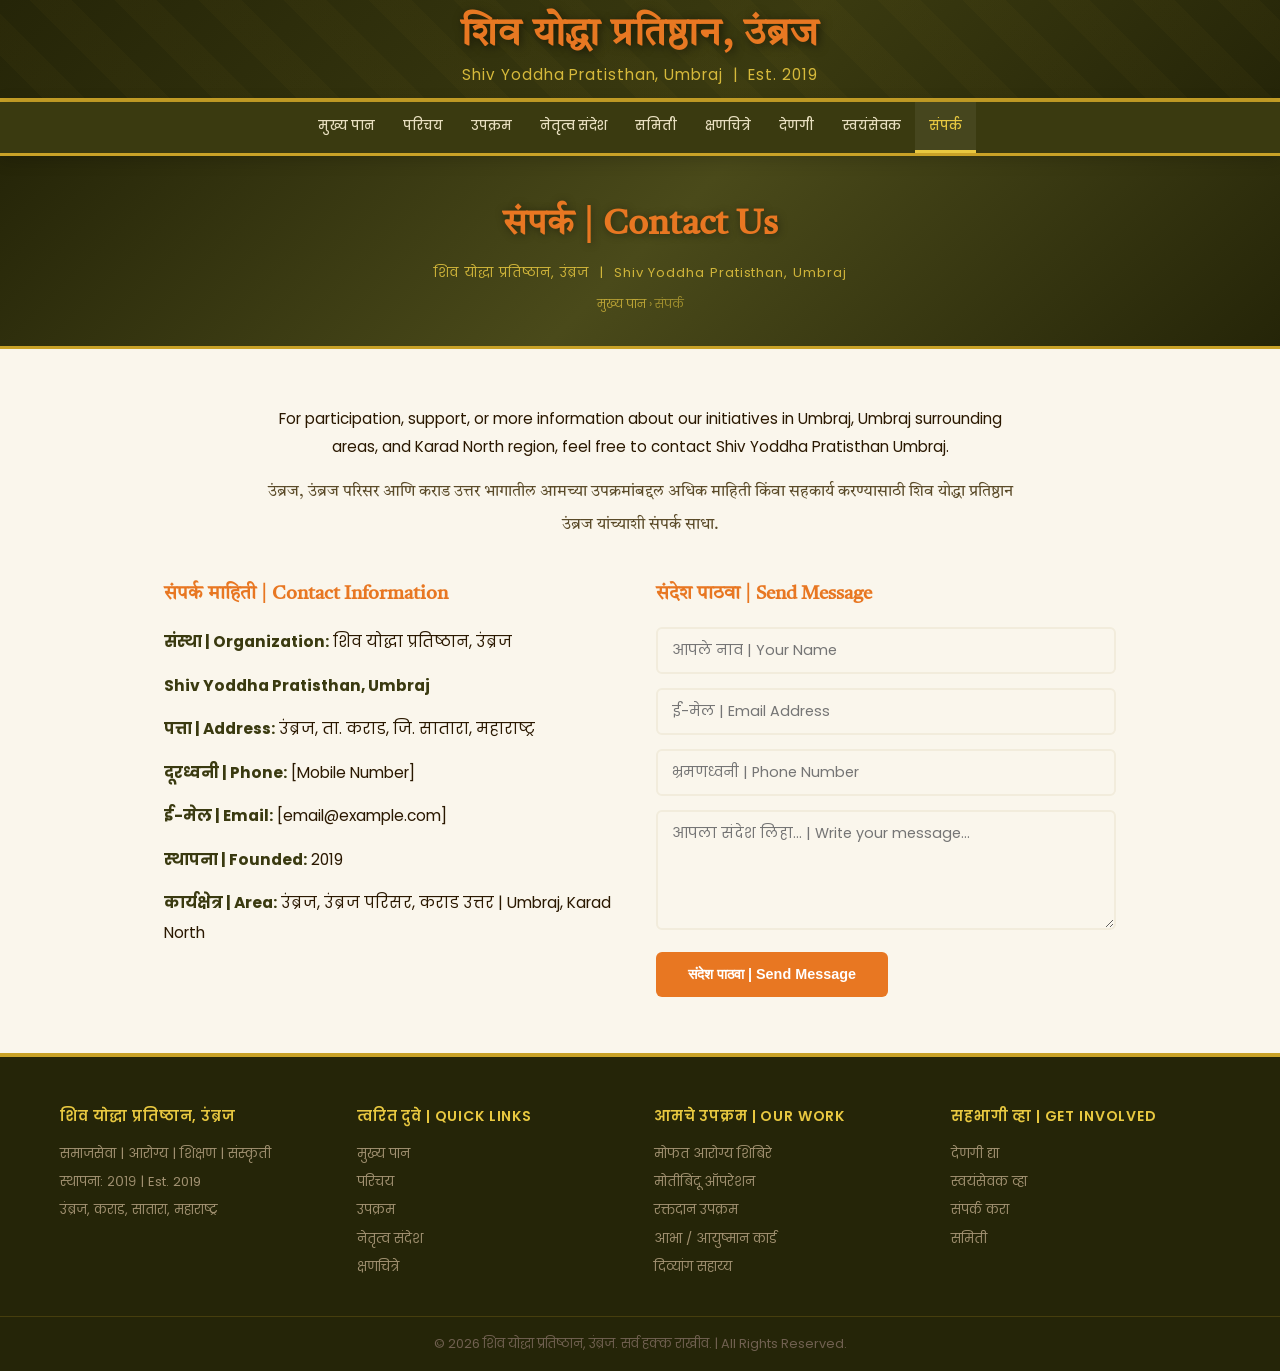
==== contact.html @ 21498f64 "added" ====
<!DOCTYPE html>
<html lang="mr">
<head>
  <meta charset="UTF-8" />
  <meta name="viewport" content="width=device-width, initial-scale=1.0" />
  <title>संपर्क | Contact | शिव योद्धा प्रतिष्ठान, उंब्रज</title>
  <link rel="stylesheet" href="css/style.css" />
  <link href="https://fonts.googleapis.com/css2?family=Tiro+Devanagari+Marathi&family=Poppins:wght@400;500;600;700&display=swap" rel="stylesheet" />
</head>
<body>
<div class="top-banner">
  <div class="banner-logo"><img src="images/logo-left.png" alt="Logo" onerror="this.style.display='none'" /></div>
  <div class="banner-title">
    <h1>शिव योद्धा प्रतिष्ठान, उंब्रज</h1>
    <span class="banner-sub">Shiv Yoddha Pratisthan, Umbraj &nbsp;|&nbsp; Est. 2019</span>
  </div>
  <div class="banner-logo"><img src="images/logo-right.png" alt="Logo" onerror="this.style.display='none'" /></div>
</div>
<nav class="main-nav">
  <ul>
    <li><a href="index.html">मुख्य पान</a></li>
    <li><a href="parichay.html">परिचय</a></li>
    <li><a href="upakram.html">उपक्रम</a></li>
    <li><a href="netrutva.html">नेतृत्व संदेश</a></li>
    <li><a href="samiti.html">समिती</a></li>
    <li><a href="photo-gallery.html">क्षणचित्रे</a></li>
    <li><a href="donate.html">देणगी</a></li>
    <li><a href="volunteer.html">स्वयंसेवक</a></li>
    <li><a href="contact.html" class="active">संपर्क</a></li>
  </ul>
</nav>

<div class="page-hero">
  <h2>संपर्क | Contact Us</h2>
  <p>शिव योद्धा प्रतिष्ठान, उंब्रज &nbsp;|&nbsp; Shiv Yoddha Pratisthan, Umbraj</p>
  <div class="hero-breadcrumb"><a href="index.html">मुख्य पान</a> › संपर्क</div>
</div>

<div class="page-content">
  <div class="bilingual-stacked" style="max-width:760px; margin:0 auto 36px; text-align:center;">
    <p class="en">For participation, support, or more information about our initiatives in Umbraj, Umbraj surrounding areas, and Karad North region, feel free to contact Shiv Yoddha Pratisthan Umbraj.</p>
    <p class="mr">उंब्रज, उंब्रज परिसर आणि कराड उत्तर भागातील आमच्या उपक्रमांबद्दल अधिक माहिती किंवा सहकार्य करण्यासाठी शिव योद्धा प्रतिष्ठान उंब्रज यांच्याशी संपर्क साधा.</p>
  </div>
  <div class="contact-grid">
    <div class="contact-info">
      <h3>संपर्क माहिती | Contact Information</h3>
      <p><strong>संस्था | Organization:</strong> शिव योद्धा प्रतिष्ठान, उंब्रज</p>
      <p><strong>Shiv Yoddha Pratisthan, Umbraj</strong></p>
      <p><strong>पत्ता | Address:</strong> उंब्रज, ता. कराड, जि. सातारा, महाराष्ट्र</p>
      <p><strong>दूरध्वनी | Phone:</strong> [Mobile Number]</p>
      <p><strong>ई-मेल | Email:</strong> [email@example.com]</p>
      <p><strong>स्थापना | Founded:</strong> 2019</p>
      <p><strong>कार्यक्षेत्र | Area:</strong> उंब्रज, उंब्रज परिसर, कराड उत्तर | Umbraj, Karad North</p>
    </div>
    <div class="contact-form-block">
      <h3>संदेश पाठवा | Send Message</h3>
      <form onsubmit="handleContact(event)">
        <input type="text" name="name" placeholder="आपले नाव | Your Name" required autocomplete="name" />
        <input type="email" name="email" placeholder="ई-मेल | Email Address" autocomplete="email" />
        <input type="tel" name="phone" placeholder="भ्रमणध्वनी | Phone Number" autocomplete="tel" />
        <textarea name="message" placeholder="आपला संदेश लिहा... | Write your message..." required></textarea>
        <button type="submit" class="btn-primary">संदेश पाठवा | Send Message</button>
      </form>
    </div>
  </div>
</div>

<footer class="site-footer">
  <div class="footer-grid">
    <div class="footer-col">
      <h4>शिव योद्धा प्रतिष्ठान, उंब्रज</h4>
      <p>समाजसेवा | आरोग्य | शिक्षण | संस्कृती</p>
      <p>स्थापना: २०१९ | Est. 2019</p>
      <p>उंब्रज, कराड, सातारा, महाराष्ट्र</p>
    </div>
    <div class="footer-col">
      <h4>त्वरित दुवे | Quick Links</h4>
      <ul>
        <li><a href="index.html">मुख्य पान</a></li>
        <li><a href="parichay.html">परिचय</a></li>
        <li><a href="upakram.html">उपक्रम</a></li>
        <li><a href="netrutva.html">नेतृत्व संदेश</a></li>
        <li><a href="photo-gallery.html">क्षणचित्रे</a></li>
      </ul>
    </div>
    <div class="footer-col">
      <h4>आमचे उपक्रम | Our Work</h4>
      <ul>
        <li>मोफत आरोग्य शिबिरे</li>
        <li>मोतीबिंदू ऑपरेशन</li>
        <li>रक्तदान उपक्रम</li>
        <li>आभा / आयुष्मान कार्ड</li>
        <li>दिव्यांग सहाय्य</li>
      </ul>
    </div>
    <div class="footer-col">
      <h4>सहभागी व्हा | Get Involved</h4>
      <ul>
        <li><a href="donate.html">देणगी द्या</a></li>
        <li><a href="volunteer.html">स्वयंसेवक व्हा</a></li>
        <li><a href="contact.html">संपर्क करा</a></li>
        <li><a href="samiti.html">समिती</a></li>
      </ul>
    </div>
  </div>
  <div class="footer-bottom">
    <p>&copy; 2026 शिव योद्धा प्रतिष्ठान, उंब्रज. सर्व हक्क राखीव. | All Rights Reserved.</p>
  </div>
</footer>
<script>
  function handleContact(e) {
    e.preventDefault();
    alert('आपला संदेश पाठवला गेला आहे. धन्यवाद! \nYour message has been sent. Thank you!');
    e.target.reset();
  }
</script>
</body>
</html>
---- css/style.css ----
/* ===========================
   ROOT VARIABLES
=========================== */
:root {
  --olive: #3a3a10;
  --olive-dark: #252508;
  --olive-mid: #4a4a1a;
  --saffron: #e87722;
  --saffron-dark: #c45e10;
  --gold: #c9a227;
  --gold-light: #e8c840;
  --cream: #faf6ec;
  --cream-dark: #f2ecdc;
  --white: #ffffff;
  --text-dark: #2a1800;
  --text-muted: #5a4a28;
  --shadow: 0 3px 18px rgba(0,0,0,0.18);
  --shadow-lg: 0 6px 32px rgba(0,0,0,0.22);
  --radius: 6px;
  --radius-lg: 12px;
}

/* ===========================
   RESET & BASE
=========================== */
*, *::before, *::after { box-sizing: border-box; margin: 0; padding: 0; }
html { scroll-behavior: smooth; }
body { font-family: 'Poppins', 'Tiro Devanagari Marathi', sans-serif; background: var(--cream); color: var(--text-dark); font-size: 15px; line-height: 1.7; }
img { display: block; width: 100%; height: 100%; object-fit: cover; }
a { text-decoration: none; color: inherit; }
ul { list-style: none; }
.container { max-width: 1200px; margin: 0 auto; padding: 0 20px; }
.section { padding: 64px 0; }
p { margin-bottom: 10px; }
p:last-child { margin-bottom: 0; }

/* ===========================
   TOP BANNER
=========================== */
.top-banner {
  background: linear-gradient(135deg, var(--olive-dark) 0%, var(--olive) 60%, var(--olive-dark) 100%);
  border-bottom: 4px solid var(--gold);
  display: flex;
  align-items: center;
  justify-content: space-between;
  padding: 10px 24px;
  min-height: 88px;
  position: relative;
  overflow: hidden;
}
.top-banner::before {
  content: '';
  position: absolute;
  inset: 0;
  background: repeating-linear-gradient(45deg, transparent, transparent 30px, rgba(201,162,39,0.03) 30px, rgba(201,162,39,0.03) 60px);
  pointer-events: none;
}
.banner-logo { width: 78px; height: 78px; flex-shrink: 0; }
.banner-logo img { border-radius: 50%; border: 3px solid var(--gold); object-fit: contain; background: var(--olive-dark); }
.banner-title { flex: 1; text-align: center; padding: 0 16px; }
.banner-title h1 {
  font-family: 'Tiro Devanagari Marathi', serif;
  color: var(--saffron);
  font-size: clamp(1.2rem, 3.2vw, 2.4rem);
  font-weight: 700;
  line-height: 1.25;
  text-shadow: 2px 2px 10px rgba(0,0,0,0.55);
  letter-spacing: 0.02em;
}
.banner-sub {
  display: block;
  color: var(--gold-light);
  font-size: clamp(0.7rem, 1.4vw, 0.95rem);
  font-weight: 400;
  letter-spacing: 0.06em;
  margin-top: 3px;
  opacity: 0.9;
}

/* ===========================
   NAVIGATION
=========================== */
.main-nav {
  background: var(--olive);
  border-bottom: 3px solid var(--gold);
  position: sticky;
  top: 0;
  z-index: 200;
  box-shadow: var(--shadow);
}
.main-nav ul { display: flex; flex-wrap: wrap; justify-content: center; padding: 0 6px; }
.main-nav ul li a {
  display: block;
  padding: 13px 14px;
  color: #e8dfc0;
  font-size: 0.8rem;
  font-weight: 500;
  white-space: nowrap;
  border-bottom: 3px solid transparent;
  transition: color 0.2s, border-color 0.2s, background 0.2s;
}
.main-nav ul li a:hover, .main-nav ul li a.active {
  color: var(--gold-light);
  border-bottom-color: var(--gold-light);
  background: rgba(255,255,255,0.06);
}

/* ===========================
   HERO SECTION
=========================== */
.hero-section {
  background: linear-gradient(160deg, var(--olive-dark) 0%, #3d1800 40%, var(--olive-dark) 100%);
  padding: 80px 20px 70px;
  text-align: center;
  position: relative;
  overflow: hidden;
  border-bottom: 4px solid var(--gold);
}
.hero-section::before {
  content: '';
  position: absolute;
  inset: 0;
  background: url("data:image/svg+xml,%3Csvg xmlns='http://www.w3.org/2000/svg' width='80' height='80'%3E%3Ccircle cx='40' cy='40' r='1' fill='%23c9a22720'/%3E%3C/svg%3E");
  pointer-events: none;
}
.hero-content { position: relative; z-index: 1; max-width: 900px; margin: 0 auto; }
.hero-badge {
  display: inline-block;
  padding: 4px 20px;
  background: var(--gold);
  color: var(--olive-dark);
  font-size: 0.78rem;
  font-weight: 700;
  letter-spacing: 0.12em;
  border-radius: 20px;
  margin-bottom: 18px;
  text-transform: uppercase;
}
.hero-content h2 {
  font-family: 'Tiro Devanagari Marathi', serif;
  color: var(--saffron);
  font-size: clamp(1.6rem, 4vw, 3rem);
  line-height: 1.2;
  text-shadow: 2px 2px 12px rgba(0,0,0,0.5);
  margin-bottom: 4px;
}
.hero-content h3 {
  color: var(--gold-light);
  font-size: clamp(1rem, 2.2vw, 1.6rem);
  font-weight: 400;
  margin-bottom: 28px;
  opacity: 0.9;
}
.bilingual-hero { margin-bottom: 32px; }
.bilingual-hero p.en { color: #f0e8d0; font-size: 0.97rem; max-width: 780px; margin: 0 auto 14px; }
.bilingual-hero p.mr { font-family: 'Tiro Devanagari Marathi', serif; color: #d8c8a0; font-size: 1rem; max-width: 780px; margin: 0 auto; line-height: 2; opacity: 0.9; }
.hero-cta { display: flex; gap: 16px; justify-content: center; flex-wrap: wrap; }
.btn-primary {
  display: inline-block; padding: 12px 30px; background: var(--saffron);
  color: #fff; font-weight: 600; font-size: 0.9rem; border-radius: var(--radius);
  border: 2px solid transparent; transition: background 0.2s, transform 0.15s, box-shadow 0.2s; cursor: pointer;
}
.btn-primary:hover { background: var(--saffron-dark); transform: translateY(-2px); box-shadow: 0 4px 16px rgba(232,119,34,0.4); }
.btn-outline {
  display: inline-block; padding: 12px 30px; background: transparent;
  color: var(--gold-light); font-weight: 600; font-size: 0.9rem;
  border-radius: var(--radius); border: 2px solid var(--gold); transition: background 0.2s, color 0.2s; cursor: pointer;
}
.btn-outline:hover { background: var(--gold); color: var(--olive-dark); }

/* ===========================
   STATS BANNER
=========================== */
.stats-banner {
  background: linear-gradient(90deg, var(--saffron-dark), var(--saffron), var(--saffron-dark));
  display: flex; justify-content: center; flex-wrap: wrap;
  border-bottom: 3px solid var(--gold);
}
.stat-item { flex: 1; min-width: 160px; text-align: center; padding: 22px 16px; border-right: 1px solid rgba(255,255,255,0.2); color: #fff; }
.stat-item:last-child { border-right: none; }
.stat-num { font-size: clamp(1.8rem, 3.5vw, 2.6rem); font-weight: 700; line-height: 1; margin-bottom: 6px; text-shadow: 1px 1px 4px rgba(0,0,0,0.3); }
.stat-label { font-size: 0.78rem; font-weight: 500; line-height: 1.5; opacity: 0.95; }
.stat-label small { font-size: 0.72rem; display: block; opacity: 0.85; }

/* ===========================
   SECTION HEADERS
=========================== */
.section-title {
  font-family: 'Tiro Devanagari Marathi', serif;
  font-size: clamp(1.4rem, 2.8vw, 2rem);
  color: var(--saffron); text-align: center;
  margin-bottom: 36px; padding-bottom: 14px;
  border-bottom: 3px solid var(--gold); letter-spacing: 0.03em;
}
.section-title.light { color: var(--gold-light); border-bottom-color: rgba(201,162,39,0.4); }

/* ===========================
   BILINGUAL LAYOUTS
=========================== */
.bilingual-block {
  display: grid; grid-template-columns: 1fr 2px 1fr;
  gap: 0 28px; align-items: start;
  background: var(--white); border-radius: var(--radius-lg);
  padding: 32px; box-shadow: var(--shadow);
}
.bilingual-divider { background: var(--gold); opacity: 0.4; }
.lang-tag {
  display: inline-block; padding: 3px 12px; border-radius: 12px;
  font-size: 0.7rem; font-weight: 700; letter-spacing: 0.1em;
  text-transform: uppercase; margin-bottom: 12px;
  background: var(--olive); color: var(--gold-light);
}
.lang-en p { font-size: 0.95rem; line-height: 1.85; color: var(--text-dark); }
.lang-mr p { font-family: 'Tiro Devanagari Marathi', serif; font-size: 1rem; line-height: 2.1; color: var(--text-dark); }
.bilingual-stacked .en { color: var(--text-dark); font-size: 0.95rem; line-height: 1.85; margin-bottom: 14px; }
.bilingual-stacked .mr { font-family: 'Tiro Devanagari Marathi', serif; font-size: 1rem; line-height: 2.1; color: var(--text-muted); margin-bottom: 0; }
.center-text { text-align: center; }

/* ===========================
   ABOUT / MISSION / VISION
=========================== */
.about-section { background: var(--cream-dark); }
.mv-section { background: var(--cream); }
.mv-grid { display: grid; grid-template-columns: 1fr 1fr; gap: 28px; }
.mv-card { background: var(--white); border-radius: var(--radius-lg); padding: 36px 32px; box-shadow: var(--shadow); border-top: 4px solid var(--gold); }
.mv-icon { font-size: 2.2rem; margin-bottom: 16px; }
.mv-card h3 { font-family: 'Tiro Devanagari Marathi', serif; font-size: 1.15rem; color: var(--saffron); margin-bottom: 20px; padding-bottom: 10px; border-bottom: 1px solid var(--cream-dark); }
.mission-list { padding-left: 0; margin-bottom: 14px; }
.mission-list li { padding: 6px 0 6px 22px; position: relative; font-size: 0.92rem; color: var(--text-dark); border-bottom: 1px dashed var(--cream-dark); }
.mission-list li:last-child { border-bottom: none; }
.mission-list li::before { content: '▸'; position: absolute; left: 0; color: var(--saffron); font-size: 0.85rem; top: 7px; }
.mission-list.mr li { font-family: 'Tiro Devanagari Marathi', serif; font-size: 0.97rem; line-height: 1.9; }
.mv-card p.en { font-size: 0.95rem; color: var(--text-dark); line-height: 1.85; margin-bottom: 12px; }
.mv-card p.mr { font-family: 'Tiro Devanagari Marathi', serif; line-height: 2.1; color: var(--text-muted); }

/* ===========================
   ACTIVITIES GRID
=========================== */
.activities-section { background: var(--cream-dark); }
.activities-grid { display: grid; grid-template-columns: repeat(3, 1fr); gap: 22px; }
.activity-card {
  background: var(--white); border-radius: var(--radius-lg);
  padding: 28px 24px; box-shadow: var(--shadow);
  border-left: 4px solid var(--saffron); transition: transform 0.2s, box-shadow 0.2s;
}
.activity-card:hover { transform: translateY(-4px); box-shadow: var(--shadow-lg); }
.activity-card.highlight-card { border-left-color: var(--gold); background: linear-gradient(135deg, #fdf9ee, #fff); }
.act-icon { font-size: 2rem; margin-bottom: 12px; }
.activity-card h4 { font-size: 0.92rem; font-weight: 600; color: var(--text-dark); margin-bottom: 12px; line-height: 1.4; }
.activity-card h4 span { display: block; font-family: 'Tiro Devanagari Marathi', serif; font-weight: 400; font-size: 0.85rem; color: var(--saffron); margin-top: 3px; }
.activity-card p.en { font-size: 0.85rem; color: var(--text-dark); margin-bottom: 8px; }
.activity-card p.mr { font-family: 'Tiro Devanagari Marathi', serif; font-size: 0.88rem; color: var(--text-muted); line-height: 1.9; margin-bottom: 0; }

/* ===========================
   ACHIEVEMENTS
=========================== */
.achievements-section {
  background: linear-gradient(135deg, var(--olive-dark), var(--olive));
  border-top: 3px solid var(--gold); border-bottom: 3px solid var(--gold); padding: 60px 0;
}
.achievements-grid { display: grid; grid-template-columns: repeat(auto-fit, minmax(200px, 1fr)); gap: 20px; }
.achievement-item { background: rgba(255,255,255,0.06); border: 1px solid rgba(201,162,39,0.3); border-radius: var(--radius-lg); padding: 24px 20px; text-align: center; transition: background 0.2s; }
.achievement-item:hover { background: rgba(255,255,255,0.1); }
.ach-icon { font-size: 1.8rem; margin-bottom: 12px; }
.achievement-item p.en { color: #f0e8d0; font-size: 0.88rem; margin-bottom: 8px; }
.achievement-item p.mr { font-family: 'Tiro Devanagari Marathi', serif; color: #c8b878; font-size: 0.9rem; line-height: 1.9; margin-bottom: 0; }

/* ===========================
   LEADERSHIP
=========================== */
.leadership-section { background: var(--cream); }
.leadership-grid { display: grid; grid-template-columns: repeat(2, 1fr); gap: 28px; }
.leader-card { background: var(--white); border-radius: var(--radius-lg); box-shadow: var(--shadow); overflow: hidden; border-top: 4px solid var(--saffron); }
.leader-head { display: flex; align-items: center; padding: 20px 24px; background: var(--olive-dark); gap: 16px; }
.leader-avatar { width: 72px; height: 72px; flex-shrink: 0; border-radius: 50%; overflow: hidden; border: 3px solid var(--gold); background: var(--olive); }
.leader-avatar img { width: 100%; height: 100%; object-fit: cover; }
.leader-info h4 { font-size: 0.72rem; color: var(--gold-light); letter-spacing: 0.08em; text-transform: uppercase; font-weight: 600; margin-bottom: 2px; }
.leader-info h3 { font-family: 'Tiro Devanagari Marathi', serif; font-size: 0.88rem; color: #e8dfc0; font-weight: 400; }
.leader-message { padding: 20px 24px; }
.msg-tabs { display: flex; gap: 8px; margin-bottom: 14px; }
.msg-tab { padding: 4px 14px; border-radius: 14px; font-size: 0.72rem; font-weight: 600; cursor: pointer; border: 2px solid var(--gold); color: var(--text-muted); background: transparent; transition: background 0.2s, color 0.2s; }
.msg-tab.active { background: var(--saffron); color: #fff; border-color: var(--saffron); }
.msg-content p { font-size: 0.88rem; line-height: 1.85; color: var(--text-dark); }
.msg-content.mr-content p { font-family: 'Tiro Devanagari Marathi', serif; font-size: 0.92rem; line-height: 2.1; }
.msg-content.hidden { display: none; }

/* ===========================
   WHY CHOOSE US
=========================== */
.why-section { background: var(--cream-dark); }
.why-grid { display: grid; grid-template-columns: repeat(auto-fit, minmax(220px, 1fr)); gap: 20px; }
.why-item { background: var(--white); border-radius: var(--radius-lg); padding: 24px 20px; box-shadow: var(--shadow); display: flex; gap: 14px; align-items: flex-start; border-bottom: 3px solid var(--gold); }
.why-icon { font-size: 1.8rem; flex-shrink: 0; margin-top: 2px; }
.why-item p.en { font-size: 0.88rem; color: var(--text-dark); margin-bottom: 6px; }
.why-item p.mr { font-family: 'Tiro Devanagari Marathi', serif; font-size: 0.9rem; color: var(--text-muted); line-height: 1.9; margin-bottom: 0; }

/* ===========================
   DONATION SECTION
=========================== */
.donation-section {
  background: linear-gradient(145deg, var(--olive-dark), #3a1800, var(--olive-dark));
  border-top: 3px solid var(--gold); border-bottom: 3px solid var(--gold); padding: 64px 0;
}
.donate-intro { margin-bottom: 40px; max-width: 860px; margin-left: auto; margin-right: auto; }
.donate-intro .en { color: #f0e8d0; }
.donate-intro .mr { color: #c8b878; }
.donate-options { display: grid; grid-template-columns: 1fr 1fr; gap: 28px; }
.bank-details, .upi-donate { background: rgba(255,255,255,0.07); border: 1px solid rgba(201,162,39,0.35); border-radius: var(--radius-lg); padding: 28px; }
.bank-details h3, .upi-donate h3 { color: var(--gold-light); font-size: 1rem; margin-bottom: 20px; }
.bank-table { width: 100%; border-collapse: collapse; }
.bank-table tr { border-bottom: 1px solid rgba(201,162,39,0.15); }
.bank-table tr:last-child { border-bottom: none; }
.bank-table td { padding: 9px 6px; font-size: 0.88rem; }
.bank-table td:first-child { color: var(--gold-light); font-weight: 600; width: 42%; padding-right: 12px; }
.bank-table td:last-child { color: #e8dfc0; }
.upi-donate { text-align: center; }
.qr-box { width: 150px; height: 150px; background: var(--white); border-radius: var(--radius); display: flex; flex-direction: column; align-items: center; justify-content: center; margin: 0 auto 16px; color: var(--text-muted); font-size: 0.85rem; border: 2px dashed var(--gold); gap: 6px; }
.upi-id { color: var(--gold-light); margin-bottom: 20px; font-size: 0.9rem; }
.upi-id strong { color: var(--white); }

/* ===========================
   VOLUNTEER CTA
=========================== */
.volunteer-cta { background: var(--cream); }
.cta-box { background: linear-gradient(135deg, var(--olive), var(--olive-dark)); border-radius: var(--radius-lg); padding: 48px 40px; text-align: center; border: 2px solid var(--gold); box-shadow: var(--shadow-lg); }
.cta-box h2 { font-family: 'Tiro Devanagari Marathi', serif; color: var(--gold-light); font-size: clamp(1.2rem, 2.5vw, 1.7rem); margin-bottom: 24px; }
.cta-box .bilingual-stacked { margin-bottom: 28px; }
.cta-box .bilingual-stacked .en { color: #e8dfc0; }
.cta-box .bilingual-stacked .mr { color: #c8b878; }

/* ===========================
   CONTACT CAPTION / PAGE
=========================== */
.contact-caption { background: var(--cream-dark); }
.contact-cta-btn { text-align: center; margin-top: 24px; }
.contact-grid { display: grid; grid-template-columns: 1fr 1fr; gap: 32px; margin-top: 8px; }
.contact-info h3, .contact-form-block h3 { font-family: 'Tiro Devanagari Marathi', serif; color: var(--saffron); font-size: 1.2rem; margin-bottom: 16px; }
.contact-info p { margin-bottom: 10px; font-size: 0.95rem; color: var(--text-dark); }
.contact-info strong { color: var(--olive); }
.contact-form-block input, .contact-form-block textarea {
  width: 100%; padding: 11px 14px; margin-bottom: 14px;
  border: 2px solid var(--cream-dark); border-radius: var(--radius);
  font-family: inherit; font-size: 0.9rem; background: var(--cream);
  color: var(--text-dark); outline: none; transition: border-color 0.2s;
}
.contact-form-block input:focus, .contact-form-block textarea:focus { border-color: var(--saffron); }
.contact-form-block textarea { resize: vertical; min-height: 120px; }

/* ===========================
   PAGE CONTENT (Generic)
=========================== */
.page-content { max-width: 1000px; margin: 0 auto; padding: 56px 24px; }
.page-content h2 { font-family: 'Tiro Devanagari Marathi', serif; color: var(--saffron); font-size: 1.8rem; margin-bottom: 24px; padding-bottom: 12px; border-bottom: 3px solid var(--gold); }
.page-content p { line-height: 1.9; color: var(--text-dark); font-size: 0.97rem; margin-bottom: 14px; }

/* ===========================
   PAGE HERO (Sub-pages)
=========================== */
.page-hero {
  background: linear-gradient(135deg, var(--olive-dark) 0%, var(--olive-mid) 50%, var(--olive-dark) 100%);
  border-bottom: 3px solid var(--gold);
  padding: 40px 24px 32px;
  text-align: center;
}
.page-hero h2 {
  font-family: 'Tiro Devanagari Marathi', serif;
  color: var(--saffron);
  font-size: clamp(1.4rem, 3vw, 2.2rem);
  margin-bottom: 6px;
  text-shadow: 1px 1px 8px rgba(0,0,0,0.4);
}
.page-hero p {
  color: var(--gold-light);
  font-size: 0.82rem;
  letter-spacing: 0.07em;
  opacity: 0.85;
  margin: 0;
}
.page-hero .hero-breadcrumb {
  margin-top: 10px;
  font-size: 0.75rem;
  color: rgba(232,200,64,0.55);
}
.page-hero .hero-breadcrumb a { color: rgba(232,200,64,0.7); }
.page-hero .hero-breadcrumb a:hover { color: var(--gold-light); }

/* ===========================
   GALLERY
=========================== */
.gallery-full, .gallery-preview { max-width: 1400px; margin: 0 auto; padding: 40px 20px; }
.gallery-filters { display: flex; flex-wrap: wrap; gap: 10px; justify-content: center; margin-bottom: 28px; }
.filter-btn { padding: 8px 20px; background: var(--olive); color: #e8dfc0; border: 2px solid var(--gold); border-radius: 20px; cursor: pointer; font-size: 0.82rem; transition: background 0.2s, color 0.2s; }
.filter-btn:hover, .filter-btn.active { background: var(--saffron); color: #fff; border-color: var(--saffron); }
.masonry-gallery { column-count: 4; column-gap: 8px; }
.masonry-item { break-inside: avoid; margin-bottom: 8px; overflow: hidden; border-radius: 4px; box-shadow: 0 2px 10px rgba(0,0,0,0.3); position: relative; cursor: pointer; background: #2a2a0a; }
.masonry-item img { width: 100%; height: auto; display: block; transition: transform 0.3s; }
.masonry-item:hover img { transform: scale(1.04); }
.masonry-item .overlay { position: absolute; inset: 0; background: rgba(0,0,0,0); display: flex; align-items: center; justify-content: center; transition: background 0.3s; }
.masonry-item:hover .overlay { background: rgba(0,0,0,0.35); }
.masonry-item .overlay svg { opacity: 0; fill: white; width: 40px; height: 40px; transition: opacity 0.3s; }
.masonry-item:hover .overlay svg { opacity: 1; }

/* ===========================
   LIGHTBOX
=========================== */
.lightbox { display: none; position: fixed; inset: 0; background: rgba(0,0,0,0.92); z-index: 9999; align-items: center; justify-content: center; flex-direction: column; }
.lightbox.open { display: flex; }
.lightbox img { max-width: 90vw; max-height: 82vh; object-fit: contain; border: 3px solid var(--gold); border-radius: 4px; width: auto; height: auto; }
.lightbox-close { position: absolute; top: 20px; right: 28px; font-size: 2.5rem; color: var(--gold-light); cursor: pointer; }
.lightbox-nav { position: absolute; top: 50%; transform: translateY(-50%); font-size: 2.5rem; color: var(--gold-light); cursor: pointer; padding: 12px; background: rgba(0,0,0,0.4); border-radius: 4px; }
.lightbox-prev { left: 16px; }
.lightbox-next { right: 16px; }
.lightbox-nav:hover, .lightbox-close:hover { color: var(--saffron); }

/* ===========================
   COMMITTEE / SAMITI
=========================== */
.committee-grid { display: grid; grid-template-columns: repeat(auto-fill, minmax(200px, 1fr)); gap: 24px; margin-top: 32px; }
.member-card { background: var(--white); border-radius: var(--radius-lg); box-shadow: var(--shadow); padding: 24px 16px; text-align: center; border-top: 3px solid var(--gold); }
.member-avatar { width: 90px; height: 90px; border-radius: 50%; overflow: hidden; margin: 0 auto 14px; border: 3px solid var(--gold); background: var(--olive); }
.member-avatar img { width: 100%; height: 100%; object-fit: cover; }
.member-card h4 { font-size: 0.97rem; color: var(--text-dark); margin-bottom: 4px; font-weight: 600; }
.member-card .role { font-size: 0.78rem; color: var(--saffron); font-weight: 500; text-transform: uppercase; letter-spacing: 0.06em; }

/* ===========================
   VOLUNTEER FORM
=========================== */
.form-card { background: var(--white); border-radius: var(--radius-lg); box-shadow: var(--shadow); padding: 40px; max-width: 700px; margin: 0 auto; border-top: 4px solid var(--saffron); }
.form-grid { display: grid; grid-template-columns: 1fr 1fr; gap: 16px; }
.form-group { display: flex; flex-direction: column; gap: 6px; margin-bottom: 4px; }
.form-group.full-width { grid-column: span 2; }
.form-group label { font-size: 0.82rem; font-weight: 600; color: var(--text-muted); }
.form-group input, .form-group select, .form-group textarea { padding: 11px 14px; border: 2px solid var(--cream-dark); border-radius: var(--radius); font-family: inherit; font-size: 0.9rem; background: var(--cream); color: var(--text-dark); outline: none; transition: border-color 0.2s; }
.form-group input:focus, .form-group select:focus, .form-group textarea:focus { border-color: var(--saffron); background: var(--white); }
.form-group textarea { resize: vertical; min-height: 100px; }
.form-submit { text-align: center; margin-top: 24px; }

/* ===========================
   FOOTER
=========================== */
.site-footer { background: var(--olive-dark); border-top: 4px solid var(--gold); }
.footer-grid { display: grid; grid-template-columns: repeat(4, 1fr); gap: 28px; padding: 48px 20px 32px; max-width: 1200px; margin: 0 auto; }
.footer-col h4 { color: var(--gold-light); font-size: 0.88rem; font-weight: 600; margin-bottom: 14px; text-transform: uppercase; letter-spacing: 0.06em; }
.footer-col p, .footer-col li { color: #a09070; font-size: 0.82rem; line-height: 1.7; margin-bottom: 6px; }
.footer-col ul li a { color: #a09070; transition: color 0.2s; }
.footer-col ul li a:hover { color: var(--gold-light); }
.footer-bottom { border-top: 1px solid rgba(201,162,39,0.2); padding: 16px 20px; text-align: center; }
.footer-bottom p { color: #706050; font-size: 0.8rem; margin: 0; }

/* ===========================
   RESPONSIVE
=========================== */
@media (max-width: 1024px) {
  .activities-grid { grid-template-columns: repeat(2, 1fr); }
  .leadership-grid { grid-template-columns: 1fr 1fr; }
  .footer-grid { grid-template-columns: repeat(2, 1fr); }
  .masonry-gallery { column-count: 3; }
}
@media (max-width: 768px) {
  .top-banner { flex-direction: column; text-align: center; gap: 8px; padding: 12px; }
  .banner-logo { width: 60px; height: 60px; }
  .main-nav ul { justify-content: flex-start; overflow-x: auto; flex-wrap: nowrap; padding-bottom: 4px; scrollbar-width: none; }
  .main-nav ul::-webkit-scrollbar { display: none; }
  .main-nav ul li a { padding: 12px 10px; font-size: 0.75rem; }
  .bilingual-block { grid-template-columns: 1fr; padding: 20px; }
  .bilingual-divider { display: none; }
  .mv-grid { grid-template-columns: 1fr; }
  .activities-grid { grid-template-columns: 1fr; }
  .leadership-grid { grid-template-columns: 1fr; }
  .donate-options { grid-template-columns: 1fr !important; }
  .contact-grid { grid-template-columns: 1fr; }
  .form-grid { grid-template-columns: 1fr; }
  .form-group.full-width { grid-column: span 1; }
  .footer-grid { grid-template-columns: 1fr 1fr; gap: 20px; }
  .masonry-gallery { column-count: 2; }
  .stat-item { min-width: 50%; border-right: none; border-bottom: 1px solid rgba(255,255,255,0.2); }
  .cta-box { padding: 32px 20px; }
}
@media (max-width: 480px) {
  .footer-grid { grid-template-columns: 1fr; }
  .masonry-gallery { column-count: 1; }
  .stat-item { min-width: 50%; }
}
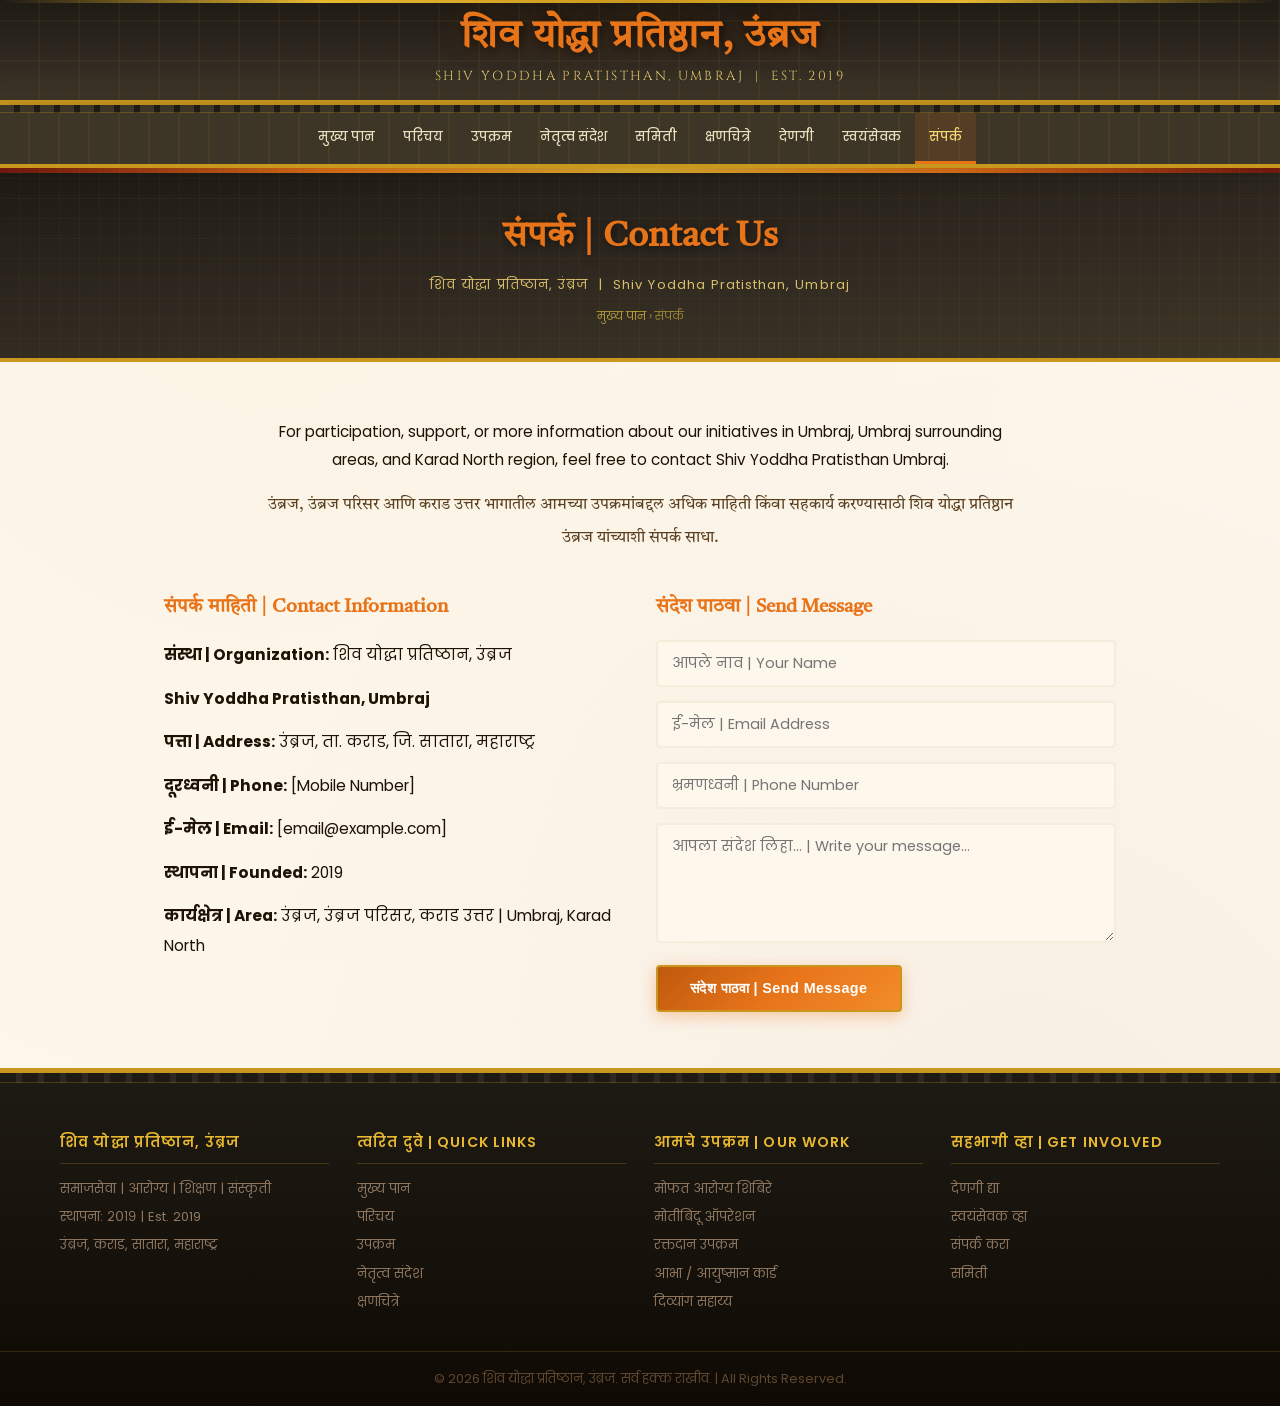
==== commit ca66c703: "updated" ====
--- a/contact.html
+++ b/contact.html
@@ -5,7 +5,7 @@
   <meta name="viewport" content="width=device-width, initial-scale=1.0" />
   <title>संपर्क | Contact | शिव योद्धा प्रतिष्ठान, उंब्रज</title>
   <link rel="stylesheet" href="css/style.css" />
-  <link href="https://fonts.googleapis.com/css2?family=Tiro+Devanagari+Marathi&family=Poppins:wght@400;500;600;700&display=swap" rel="stylesheet" />
+  <link href="https://fonts.googleapis.com/css2?family=Tiro+Devanagari+Marathi&family=Cinzel:wght@400;600;700&family=Poppins:wght@400;500;600;700&display=swap" rel="stylesheet" />
 </head>
 <body>
 <div class="top-banner">
--- a/css/style.css
+++ b/css/style.css
@@ -1,31 +1,68 @@
 /* ===========================
    ROOT VARIABLES
+   Maharashtra Fort & Culture Theme
 =========================== */
 :root {
-  --olive: #3a3a10;
-  --olive-dark: #252508;
-  --olive-mid: #4a4a1a;
-  --saffron: #e87722;
-  --saffron-dark: #c45e10;
-  --gold: #c9a227;
-  --gold-light: #e8c840;
-  --cream: #faf6ec;
-  --cream-dark: #f2ecdc;
-  --white: #ffffff;
-  --text-dark: #2a1800;
-  --text-muted: #5a4a28;
-  --shadow: 0 3px 18px rgba(0,0,0,0.18);
-  --shadow-lg: 0 6px 32px rgba(0,0,0,0.22);
-  --radius: 6px;
-  --radius-lg: 12px;
-}
-
-/* ===========================
-   RESET & BASE
-=========================== */
+  /* Fort Stone Palette */
+  --stone-dark:   #1e1a14;
+  --stone:        #2e2820;
+  --stone-mid:    #3d3526;
+  --stone-light:  #5a4c38;
+  /* Saffron / Bhagwa */
+  --saffron:      #e8741a;
+  --saffron-dark: #bf5a0e;
+  --saffron-bright: #f28c2a;
+  /* Gold / Turmeric */
+  --gold:         #c9971e;
+  --gold-light:   #e8b830;
+  --gold-pale:    #f5d878;
+  /* Maroon / Maratha Red */
+  --maroon:       #7a1a10;
+  --maroon-light: #a02018;
+  /* Earthy Cream */
+  --cream:        #fdf7ec;
+  --cream-dark:   #f5ecda;
+  --cream-stone:  #ede4d0;
+  --white:        #ffffff;
+  /* Text */
+  --text-dark:    #1e1205;
+  --text-muted:   #5a4020;
+  /* Shadows */
+  --shadow:       0 4px 20px rgba(0,0,0,0.22);
+  --shadow-lg:    0 8px 36px rgba(0,0,0,0.30);
+  --shadow-gold:  0 4px 20px rgba(201,151,30,0.25);
+  --radius:       4px;
+  --radius-lg:    10px;
+}
+
+/* Fort battlements pattern (repeating top border) */
+@keyframes flagWave {
+  0%   { transform: skewX(0deg) scaleX(1); }
+  50%  { transform: skewX(-3deg) scaleX(0.97); }
+  100% { transform: skewX(0deg) scaleX(1); }
+}
+@keyframes shimmer {
+  0%   { background-position: -400px 0; }
+  100% { background-position: 400px 0; }
+}
+
+/* Fort & Culture Theme — Maharashtra
+   Cinzel used for English decorative headings (stone-inscription feel)
+   Tiro Devanagari Marathi for Marathi script
+   Poppins for body text
+*/
 *, *::before, *::after { box-sizing: border-box; margin: 0; padding: 0; }
 html { scroll-behavior: smooth; }
-body { font-family: 'Poppins', 'Tiro Devanagari Marathi', sans-serif; background: var(--cream); color: var(--text-dark); font-size: 15px; line-height: 1.7; }
+body {
+  font-family: 'Poppins', 'Tiro Devanagari Marathi', sans-serif;
+  background: var(--cream);
+  color: var(--text-dark);
+  font-size: 15px;
+  line-height: 1.7;
+  background-image:
+    radial-gradient(ellipse at 20% 10%, rgba(201,151,30,0.04) 0%, transparent 60%),
+    radial-gradient(ellipse at 80% 90%, rgba(122,26,16,0.04) 0%, transparent 60%);
+}
 img { display: block; width: 100%; height: 100%; object-fit: cover; }
 a { text-decoration: none; color: inherit; }
 ul { list-style: none; }
@@ -35,28 +72,47 @@
 p:last-child { margin-bottom: 0; }
 
 /* ===========================
-   TOP BANNER
+   TOP BANNER  — Fort Gateway style
 =========================== */
 .top-banner {
-  background: linear-gradient(135deg, var(--olive-dark) 0%, var(--olive) 60%, var(--olive-dark) 100%);
-  border-bottom: 4px solid var(--gold);
+  background:
+    linear-gradient(180deg, var(--stone-dark) 0%, var(--stone) 55%, var(--stone-mid) 100%);
+  border-bottom: 5px solid var(--gold);
   display: flex;
   align-items: center;
   justify-content: space-between;
   padding: 10px 24px;
-  min-height: 88px;
+  min-height: 90px;
   position: relative;
   overflow: hidden;
 }
+/* Kaalebhairav / kashikar tile repeat motif */
 .top-banner::before {
   content: '';
   position: absolute;
   inset: 0;
-  background: repeating-linear-gradient(45deg, transparent, transparent 30px, rgba(201,162,39,0.03) 30px, rgba(201,162,39,0.03) 60px);
+  background-image:
+    repeating-linear-gradient(90deg, transparent 0px, transparent 38px, rgba(201,151,30,0.06) 38px, rgba(201,151,30,0.06) 40px),
+    repeating-linear-gradient(0deg,  transparent 0px, transparent 38px, rgba(201,151,30,0.06) 38px, rgba(201,151,30,0.06) 40px);
   pointer-events: none;
 }
-.banner-logo { width: 78px; height: 78px; flex-shrink: 0; }
-.banner-logo img { border-radius: 50%; border: 3px solid var(--gold); object-fit: contain; background: var(--olive-dark); }
+/* Gold frieze line at top */
+.top-banner::after {
+  content: '';
+  position: absolute;
+  top: 0; left: 0; right: 0;
+  height: 3px;
+  background: linear-gradient(90deg, transparent, var(--gold-light), var(--gold), var(--gold-light), transparent);
+  pointer-events: none;
+}
+.banner-logo { width: 80px; height: 80px; flex-shrink: 0; }
+.banner-logo img {
+  border-radius: 50%;
+  border: 3px solid var(--gold);
+  object-fit: contain;
+  background: var(--stone-dark);
+  box-shadow: 0 0 14px rgba(201,151,30,0.5);
+}
 .banner-title { flex: 1; text-align: center; padding: 0 16px; }
 .banner-title h1 {
   font-family: 'Tiro Devanagari Marathi', serif;
@@ -64,29 +120,46 @@
   font-size: clamp(1.2rem, 3.2vw, 2.4rem);
   font-weight: 700;
   line-height: 1.25;
-  text-shadow: 2px 2px 10px rgba(0,0,0,0.55);
+  text-shadow: 2px 2px 12px rgba(0,0,0,0.7), 0 0 30px rgba(232,116,26,0.25);
   letter-spacing: 0.02em;
 }
 .banner-sub {
   display: block;
-  color: var(--gold-light);
-  font-size: clamp(0.7rem, 1.4vw, 0.95rem);
+  color: var(--gold-pale);
+  font-family: 'Cinzel', serif;
+  font-size: clamp(0.62rem, 1.2vw, 0.82rem);
   font-weight: 400;
-  letter-spacing: 0.06em;
-  margin-top: 3px;
-  opacity: 0.9;
-}
-
-/* ===========================
-   NAVIGATION
+  letter-spacing: 0.18em;
+  margin-top: 4px;
+  opacity: 0.88;
+  text-transform: uppercase;
+}
+
+/* ===========================
+   NAVIGATION — Fort wall parapet
 =========================== */
 .main-nav {
-  background: var(--olive);
-  border-bottom: 3px solid var(--gold);
+  background: var(--stone-mid);
+  border-bottom: 4px solid var(--gold);
   position: sticky;
   top: 0;
   z-index: 200;
   box-shadow: var(--shadow);
+  /* Battlements top edge */
+  background-image:
+    repeating-linear-gradient(90deg, transparent 0px, transparent 28px, rgba(201,151,30,0.08) 28px, rgba(201,151,30,0.08) 30px);
+}
+/* battlements silhouette above nav */
+.main-nav::before {
+  content: '';
+  display: block;
+  height: 8px;
+  background: repeating-linear-gradient(
+    90deg,
+    var(--stone-mid) 0px, var(--stone-mid) 14px,
+    var(--stone-dark) 14px, var(--stone-dark) 20px
+  );
+  border-bottom: 1px solid rgba(201,151,30,0.3);
 }
 .main-nav ul { display: flex; flex-wrap: wrap; justify-content: center; padding: 0 6px; }
 .main-nav ul li a {
@@ -100,48 +173,87 @@
   transition: color 0.2s, border-color 0.2s, background 0.2s;
 }
 .main-nav ul li a:hover, .main-nav ul li a.active {
-  color: var(--gold-light);
-  border-bottom-color: var(--gold-light);
-  background: rgba(255,255,255,0.06);
-}
-
-/* ===========================
-   HERO SECTION
+  color: var(--gold-pale);
+  border-bottom-color: var(--saffron);
+  background: rgba(232,116,26,0.12);
+}
+
+/* ===========================
+   HERO SECTION  — Fort at dusk sky
 =========================== */
 .hero-section {
-  background: linear-gradient(160deg, var(--olive-dark) 0%, #3d1800 40%, var(--olive-dark) 100%);
-  padding: 80px 20px 70px;
+  background:
+    linear-gradient(175deg,
+      #0f0a04 0%,
+      #2a1200 25%,
+      #3d1800 50%,
+      #1e0e00 75%,
+      #0f0a04 100%);
+  padding: 90px 20px 80px;
   text-align: center;
   position: relative;
   overflow: hidden;
-  border-bottom: 4px solid var(--gold);
-}
+  border-bottom: 5px solid var(--gold);
+}
+/* Stars/texture across dark sky */
 .hero-section::before {
   content: '';
   position: absolute;
   inset: 0;
-  background: url("data:image/svg+xml,%3Csvg xmlns='http://www.w3.org/2000/svg' width='80' height='80'%3E%3Ccircle cx='40' cy='40' r='1' fill='%23c9a22720'/%3E%3C/svg%3E");
+  background-image:
+    radial-gradient(1px 1px at 15% 22%, rgba(255,220,120,0.45) 0%, transparent 100%),
+    radial-gradient(1px 1px at 45% 10%, rgba(255,220,120,0.35) 0%, transparent 100%),
+    radial-gradient(1px 1px at 75% 18%, rgba(255,220,120,0.4)  0%, transparent 100%),
+    radial-gradient(1px 1px at 88% 8%,  rgba(255,220,120,0.3)  0%, transparent 100%),
+    radial-gradient(1px 1px at 30% 35%, rgba(255,220,120,0.25) 0%, transparent 100%),
+    radial-gradient(1px 1px at 60% 30%, rgba(255,220,120,0.3)  0%, transparent 100%),
+    radial-gradient(2px 2px at 92% 25%, rgba(255,200,80,0.5)   0%, transparent 100%),
+    /* Warm saffron glow at horizon */
+    radial-gradient(ellipse 80% 30% at 50% 100%, rgba(232,116,26,0.3) 0%, transparent 70%);
   pointer-events: none;
 }
-.hero-content { position: relative; z-index: 1; max-width: 900px; margin: 0 auto; }
+/* Fort silhouette at the bottom of hero — inline SVG via data URI */
+.hero-section::after {
+  content: '';
+  position: absolute;
+  bottom: 0; left: 0; right: 0;
+  height: 90px;
+  background: url("data:image/svg+xml,%3Csvg xmlns='http://www.w3.org/2000/svg' viewBox='0 0 1440 90' preserveAspectRatio='none'%3E%3Cpath fill='%231e1a14' d='M0,90 L0,55 L30,55 L30,45 L50,45 L50,55 L80,55 L80,30 L100,30 L100,20 L110,20 L110,30 L130,30 L130,55 L160,55 L160,45 L180,45 L180,55 L220,55 L220,40 L240,40 L240,25 L260,25 L260,10 L280,10 L280,0 L300,0 L300,10 L320,10 L320,25 L340,25 L340,40 L380,40 L380,55 L420,55 L420,45 L440,45 L440,55 L480,55 L480,35 L500,35 L500,20 L520,20 L520,35 L540,35 L540,55 L590,55 L590,45 L610,45 L610,55 L650,55 L650,38 L670,38 L670,20 L690,20 L690,12 L710,12 L710,0 L730,0 L730,12 L750,12 L750,20 L770,20 L770,38 L800,38 L800,55 L840,55 L840,45 L860,45 L860,55 L900,55 L900,30 L920,30 L920,20 L940,20 L940,30 L960,30 L960,55 L1000,55 L1000,45 L1020,45 L1020,55 L1060,55 L1060,40 L1080,40 L1080,28 L1100,28 L1100,15 L1120,15 L1120,28 L1140,28 L1140,40 L1180,40 L1180,55 L1220,55 L1220,45 L1240,45 L1240,55 L1280,55 L1280,30 L1300,30 L1300,55 L1340,55 L1340,45 L1360,45 L1360,55 L1440,55 L1440,90 Z'/%3E%3C/svg%3E") no-repeat bottom center / cover;
+  pointer-events: none;
+  z-index: 2;
+}
+.hero-content { position: relative; z-index: 3; max-width: 900px; margin: 0 auto; }
 .hero-badge {
   display: inline-block;
-  padding: 4px 20px;
-  background: var(--gold);
-  color: var(--olive-dark);
+  padding: 5px 22px;
+  background: linear-gradient(90deg, var(--maroon), var(--maroon-light), var(--maroon));
+  color: var(--gold-pale);
   font-size: 0.78rem;
   font-weight: 700;
-  letter-spacing: 0.12em;
-  border-radius: 20px;
-  margin-bottom: 18px;
+  letter-spacing: 0.14em;
+  border-radius: 2px;
+  margin-bottom: 20px;
   text-transform: uppercase;
-}
+  border: 1px solid var(--gold);
+  box-shadow: 0 2px 8px rgba(122,26,16,0.5);
+  position: relative;
+}
+/* Maratha flag flaps */
+.hero-badge::before, .hero-badge::after {
+  content: '⚔';
+  position: absolute;
+  top: 50%; transform: translateY(-50%);
+  color: var(--gold);
+  font-size: 0.7rem;
+}
+.hero-badge::before { left: 6px; }
+.hero-badge::after  { right: 6px; }
 .hero-content h2 {
   font-family: 'Tiro Devanagari Marathi', serif;
   color: var(--saffron);
   font-size: clamp(1.6rem, 4vw, 3rem);
   line-height: 1.2;
-  text-shadow: 2px 2px 12px rgba(0,0,0,0.5);
+  text-shadow: 2px 2px 16px rgba(0,0,0,0.7), 0 0 40px rgba(232,116,26,0.3);
   margin-bottom: 4px;
 }
 .hero-content h3 {
@@ -150,65 +262,137 @@
   font-weight: 400;
   margin-bottom: 28px;
   opacity: 0.9;
+  letter-spacing: 0.04em;
 }
 .bilingual-hero { margin-bottom: 32px; }
 .bilingual-hero p.en { color: #f0e8d0; font-size: 0.97rem; max-width: 780px; margin: 0 auto 14px; }
 .bilingual-hero p.mr { font-family: 'Tiro Devanagari Marathi', serif; color: #d8c8a0; font-size: 1rem; max-width: 780px; margin: 0 auto; line-height: 2; opacity: 0.9; }
 .hero-cta { display: flex; gap: 16px; justify-content: center; flex-wrap: wrap; }
 .btn-primary {
-  display: inline-block; padding: 12px 30px; background: var(--saffron);
-  color: #fff; font-weight: 600; font-size: 0.9rem; border-radius: var(--radius);
-  border: 2px solid transparent; transition: background 0.2s, transform 0.15s, box-shadow 0.2s; cursor: pointer;
-}
-.btn-primary:hover { background: var(--saffron-dark); transform: translateY(-2px); box-shadow: 0 4px 16px rgba(232,119,34,0.4); }
+  display: inline-block; padding: 13px 32px;
+  background: linear-gradient(135deg, var(--saffron-dark), var(--saffron), var(--saffron-bright));
+  color: #fff; font-weight: 700; font-size: 0.9rem;
+  border-radius: var(--radius);
+  border: 2px solid var(--gold);
+  transition: transform 0.2s, box-shadow 0.2s;
+  cursor: pointer;
+  box-shadow: 0 4px 16px rgba(232,116,26,0.35);
+  letter-spacing: 0.03em;
+}
+.btn-primary:hover { transform: translateY(-2px); box-shadow: 0 6px 22px rgba(232,116,26,0.5); }
 .btn-outline {
-  display: inline-block; padding: 12px 30px; background: transparent;
-  color: var(--gold-light); font-weight: 600; font-size: 0.9rem;
-  border-radius: var(--radius); border: 2px solid var(--gold); transition: background 0.2s, color 0.2s; cursor: pointer;
-}
-.btn-outline:hover { background: var(--gold); color: var(--olive-dark); }
-
-/* ===========================
-   STATS BANNER
+  display: inline-block; padding: 13px 32px; background: transparent;
+  color: var(--gold-pale); font-weight: 700; font-size: 0.9rem;
+  border-radius: var(--radius); border: 2px solid var(--gold);
+  transition: background 0.2s, color 0.2s; cursor: pointer; letter-spacing: 0.03em;
+}
+.btn-outline:hover { background: var(--gold); color: var(--stone-dark); }
+
+/* ===========================
+   STATS BANNER  — Maratha scroll
 =========================== */
 .stats-banner {
-  background: linear-gradient(90deg, var(--saffron-dark), var(--saffron), var(--saffron-dark));
+  background:
+    linear-gradient(90deg, var(--maroon) 0%, var(--saffron-dark) 30%, var(--saffron) 50%, var(--saffron-dark) 70%, var(--maroon) 100%);
   display: flex; justify-content: center; flex-wrap: wrap;
-  border-bottom: 3px solid var(--gold);
-}
-.stat-item { flex: 1; min-width: 160px; text-align: center; padding: 22px 16px; border-right: 1px solid rgba(255,255,255,0.2); color: #fff; }
+  border-top: 3px solid var(--gold-light);
+  border-bottom: 3px solid var(--gold-light);
+  position: relative;
+}
+/* decorative chain/rope pattern */
+.stats-banner::before {
+  content: '';
+  position: absolute;
+  top: 0; left: 0; right: 0; height: 3px;
+  background: repeating-linear-gradient(90deg, var(--gold-pale) 0px, var(--gold-pale) 6px, transparent 6px, transparent 12px);
+}
+.stats-banner::after {
+  content: '';
+  position: absolute;
+  bottom: 0; left: 0; right: 0; height: 3px;
+  background: repeating-linear-gradient(90deg, var(--gold-pale) 0px, var(--gold-pale) 6px, transparent 6px, transparent 12px);
+}
+.stat-item {
+  flex: 1; min-width: 160px; text-align: center;
+  padding: 24px 16px;
+  border-right: 1px solid rgba(255,255,255,0.2);
+  color: #fff;
+  transition: background 0.2s;
+}
+.stat-item:hover { background: rgba(255,255,255,0.08); }
 .stat-item:last-child { border-right: none; }
-.stat-num { font-size: clamp(1.8rem, 3.5vw, 2.6rem); font-weight: 700; line-height: 1; margin-bottom: 6px; text-shadow: 1px 1px 4px rgba(0,0,0,0.3); }
+.stat-num {
+  font-size: clamp(1.8rem, 3.5vw, 2.6rem);
+  font-weight: 700; line-height: 1;
+  margin-bottom: 6px;
+  text-shadow: 1px 1px 6px rgba(0,0,0,0.4);
+  color: var(--gold-pale);
+}
 .stat-label { font-size: 0.78rem; font-weight: 500; line-height: 1.5; opacity: 0.95; }
 .stat-label small { font-size: 0.72rem; display: block; opacity: 0.85; }
 
 /* ===========================
-   SECTION HEADERS
+   SECTION HEADERS  — Shilalekh (stone inscription) style
 =========================== */
 .section-title {
   font-family: 'Tiro Devanagari Marathi', serif;
   font-size: clamp(1.4rem, 2.8vw, 2rem);
-  color: var(--saffron); text-align: center;
-  margin-bottom: 36px; padding-bottom: 14px;
-  border-bottom: 3px solid var(--gold); letter-spacing: 0.03em;
-}
-.section-title.light { color: var(--gold-light); border-bottom-color: rgba(201,162,39,0.4); }
-
-/* ===========================
-   BILINGUAL LAYOUTS
+  color: var(--saffron);
+  text-align: center;
+  margin-bottom: 36px;
+  padding-bottom: 18px;
+  letter-spacing: 0.04em;
+  position: relative;
+}
+/* Double-line ornament below title */
+.section-title::after {
+  content: '';
+  position: absolute;
+  bottom: 0; left: 50%; transform: translateX(-50%);
+  width: 120px; height: 4px;
+  background: linear-gradient(90deg, transparent, var(--gold), var(--saffron), var(--gold), transparent);
+  border-radius: 2px;
+}
+.section-title::before {
+  content: '॥';
+  display: block;
+  font-size: 0.9rem;
+  color: var(--gold);
+  margin-bottom: 4px;
+  opacity: 0.6;
+  letter-spacing: 0.3em;
+}
+.section-title.light { color: var(--gold-light); }
+.section-title.light::after { background: linear-gradient(90deg, transparent, var(--gold-pale), var(--gold-light), var(--gold-pale), transparent); }
+
+/* ===========================
+   BILINGUAL LAYOUTS  — Parchment style
 =========================== */
 .bilingual-block {
   display: grid; grid-template-columns: 1fr 2px 1fr;
   gap: 0 28px; align-items: start;
-  background: var(--white); border-radius: var(--radius-lg);
-  padding: 32px; box-shadow: var(--shadow);
-}
-.bilingual-divider { background: var(--gold); opacity: 0.4; }
+  background: var(--white);
+  border-radius: var(--radius-lg);
+  padding: 36px;
+  box-shadow: var(--shadow);
+  border: 1px solid var(--cream-stone);
+  border-top: 4px solid var(--gold);
+  position: relative;
+}
+/* Corner ornament */
+.bilingual-block::before {
+  content: '◆';
+  position: absolute;
+  top: 10px; left: 50%; transform: translateX(-50%);
+  color: var(--gold); font-size: 0.6rem; opacity: 0.5;
+}
+.bilingual-divider { background: linear-gradient(180deg, transparent, var(--gold), transparent); opacity: 0.5; }
 .lang-tag {
-  display: inline-block; padding: 3px 12px; border-radius: 12px;
-  font-size: 0.7rem; font-weight: 700; letter-spacing: 0.1em;
+  display: inline-block; padding: 3px 14px; border-radius: 2px;
+  font-size: 0.7rem; font-weight: 700; letter-spacing: 0.12em;
   text-transform: uppercase; margin-bottom: 12px;
-  background: var(--olive); color: var(--gold-light);
+  background: var(--stone); color: var(--gold-pale);
+  border-left: 3px solid var(--saffron);
 }
 .lang-en p { font-size: 0.95rem; line-height: 1.85; color: var(--text-dark); }
 .lang-mr p { font-family: 'Tiro Devanagari Marathi', serif; font-size: 1rem; line-height: 2.1; color: var(--text-dark); }
@@ -217,34 +401,94 @@
 .center-text { text-align: center; }
 
 /* ===========================
-   ABOUT / MISSION / VISION
-=========================== */
-.about-section { background: var(--cream-dark); }
-.mv-section { background: var(--cream); }
+   ABOUT / MISSION / VISION  — Stone-block backgrounds
+=========================== */
+.about-section {
+  background: var(--cream-dark);
+  background-image:
+    repeating-linear-gradient(0deg,   transparent 0px, transparent 59px, rgba(90,76,56,0.06) 59px, rgba(90,76,56,0.06) 60px),
+    repeating-linear-gradient(90deg,  transparent 0px, transparent 119px, rgba(90,76,56,0.06) 119px, rgba(90,76,56,0.06) 120px);
+}
+.mv-section {
+  background: var(--cream);
+}
 .mv-grid { display: grid; grid-template-columns: 1fr 1fr; gap: 28px; }
-.mv-card { background: var(--white); border-radius: var(--radius-lg); padding: 36px 32px; box-shadow: var(--shadow); border-top: 4px solid var(--gold); }
+.mv-card {
+  background: var(--white);
+  border-radius: var(--radius-lg);
+  padding: 36px 32px;
+  box-shadow: var(--shadow);
+  border-top: 5px solid var(--gold);
+  border-left: 1px solid var(--cream-stone);
+  position: relative;
+  overflow: hidden;
+}
+/* Subtle fort corner stamp */
+.mv-card::after {
+  content: '🏰';
+  position: absolute;
+  bottom: 14px; right: 16px;
+  font-size: 1.4rem;
+  opacity: 0.06;
+  pointer-events: none;
+}
 .mv-icon { font-size: 2.2rem; margin-bottom: 16px; }
-.mv-card h3 { font-family: 'Tiro Devanagari Marathi', serif; font-size: 1.15rem; color: var(--saffron); margin-bottom: 20px; padding-bottom: 10px; border-bottom: 1px solid var(--cream-dark); }
+.mv-card h3 {
+  font-family: 'Tiro Devanagari Marathi', serif;
+  font-size: 1.15rem; color: var(--saffron);
+  margin-bottom: 20px; padding-bottom: 10px;
+  border-bottom: 2px solid var(--cream-stone);
+}
 .mission-list { padding-left: 0; margin-bottom: 14px; }
-.mission-list li { padding: 6px 0 6px 22px; position: relative; font-size: 0.92rem; color: var(--text-dark); border-bottom: 1px dashed var(--cream-dark); }
+.mission-list li {
+  padding: 7px 0 7px 26px; position: relative;
+  font-size: 0.92rem; color: var(--text-dark);
+  border-bottom: 1px dashed var(--cream-stone);
+}
 .mission-list li:last-child { border-bottom: none; }
-.mission-list li::before { content: '▸'; position: absolute; left: 0; color: var(--saffron); font-size: 0.85rem; top: 7px; }
+.mission-list li::before {
+  content: '▸';
+  position: absolute; left: 0;
+  color: var(--saffron); font-size: 0.85rem; top: 8px;
+}
 .mission-list.mr li { font-family: 'Tiro Devanagari Marathi', serif; font-size: 0.97rem; line-height: 1.9; }
 .mv-card p.en { font-size: 0.95rem; color: var(--text-dark); line-height: 1.85; margin-bottom: 12px; }
 .mv-card p.mr { font-family: 'Tiro Devanagari Marathi', serif; line-height: 2.1; color: var(--text-muted); }
 
 /* ===========================
-   ACTIVITIES GRID
-=========================== */
-.activities-section { background: var(--cream-dark); }
+   ACTIVITIES GRID  — Fort-tower cards
+=========================== */
+.activities-section {
+  background: var(--cream-dark);
+  background-image:
+    repeating-linear-gradient(45deg, transparent 0px, transparent 24px, rgba(90,76,56,0.03) 24px, rgba(90,76,56,0.03) 25px);
+}
 .activities-grid { display: grid; grid-template-columns: repeat(3, 1fr); gap: 22px; }
 .activity-card {
-  background: var(--white); border-radius: var(--radius-lg);
-  padding: 28px 24px; box-shadow: var(--shadow);
-  border-left: 4px solid var(--saffron); transition: transform 0.2s, box-shadow 0.2s;
-}
-.activity-card:hover { transform: translateY(-4px); box-shadow: var(--shadow-lg); }
-.activity-card.highlight-card { border-left-color: var(--gold); background: linear-gradient(135deg, #fdf9ee, #fff); }
+  background: var(--white);
+  border-radius: var(--radius-lg);
+  padding: 28px 24px;
+  box-shadow: var(--shadow);
+  border-top: 4px solid var(--saffron);
+  border-bottom: 1px solid var(--cream-stone);
+  transition: transform 0.25s, box-shadow 0.25s;
+  position: relative;
+  overflow: hidden;
+}
+/* Stone block texture inside card top-right */
+.activity-card::before {
+  content: '';
+  position: absolute;
+  top: 0; right: 0;
+  width: 50px; height: 50px;
+  background: linear-gradient(225deg, var(--cream-stone) 0%, transparent 70%);
+  border-bottom-left-radius: 50%;
+}
+.activity-card:hover { transform: translateY(-5px); box-shadow: var(--shadow-lg); }
+.activity-card.highlight-card {
+  border-top-color: var(--gold);
+  background: linear-gradient(160deg, #fdfaf2, #fff9ee);
+}
 .act-icon { font-size: 2rem; margin-bottom: 12px; }
 .activity-card h4 { font-size: 0.92rem; font-weight: 600; color: var(--text-dark); margin-bottom: 12px; line-height: 1.4; }
 .activity-card h4 span { display: block; font-family: 'Tiro Devanagari Marathi', serif; font-weight: 400; font-size: 0.85rem; color: var(--saffron); margin-top: 3px; }
@@ -252,54 +496,152 @@
 .activity-card p.mr { font-family: 'Tiro Devanagari Marathi', serif; font-size: 0.88rem; color: var(--text-muted); line-height: 1.9; margin-bottom: 0; }
 
 /* ===========================
-   ACHIEVEMENTS
+   ACHIEVEMENTS  — Fort night / torch-lit
 =========================== */
 .achievements-section {
-  background: linear-gradient(135deg, var(--olive-dark), var(--olive));
-  border-top: 3px solid var(--gold); border-bottom: 3px solid var(--gold); padding: 60px 0;
-}
-.achievements-grid { display: grid; grid-template-columns: repeat(auto-fit, minmax(200px, 1fr)); gap: 20px; }
-.achievement-item { background: rgba(255,255,255,0.06); border: 1px solid rgba(201,162,39,0.3); border-radius: var(--radius-lg); padding: 24px 20px; text-align: center; transition: background 0.2s; }
-.achievement-item:hover { background: rgba(255,255,255,0.1); }
-.ach-icon { font-size: 1.8rem; margin-bottom: 12px; }
+  background:
+    linear-gradient(160deg, var(--stone-dark) 0%, var(--stone) 40%, #2a1800 70%, var(--stone-dark) 100%);
+  border-top: 4px solid var(--gold);
+  border-bottom: 4px solid var(--gold);
+  padding: 60px 0;
+  position: relative;
+  overflow: hidden;
+}
+/* Torch-flame glow corners */
+.achievements-section::before {
+  content: '';
+  position: absolute;
+  inset: 0;
+  background:
+    radial-gradient(ellipse 30% 50% at 5%  50%, rgba(232,116,26,0.12) 0%, transparent 70%),
+    radial-gradient(ellipse 30% 50% at 95% 50%, rgba(232,116,26,0.12) 0%, transparent 70%);
+  pointer-events: none;
+}
+/* Mosaic tile pattern */
+.achievements-section::after {
+  content: '';
+  position: absolute;
+  inset: 0;
+  background-image:
+    repeating-linear-gradient(90deg, transparent 0px, transparent 39px, rgba(201,151,30,0.05) 39px, rgba(201,151,30,0.05) 40px),
+    repeating-linear-gradient(0deg, transparent 0px, transparent 39px, rgba(201,151,30,0.05) 39px, rgba(201,151,30,0.05) 40px);
+  pointer-events: none;
+}
+.achievements-grid { display: grid; grid-template-columns: repeat(auto-fit, minmax(200px, 1fr)); gap: 20px; position: relative; z-index: 1; }
+.achievement-item {
+  background: rgba(255,255,255,0.05);
+  border: 1px solid rgba(201,151,30,0.3);
+  border-top: 3px solid var(--gold);
+  border-radius: var(--radius-lg);
+  padding: 28px 20px;
+  text-align: center;
+  transition: background 0.25s, transform 0.25s;
+}
+.achievement-item:hover { background: rgba(255,255,255,0.1); transform: translateY(-3px); }
+.ach-icon { font-size: 2rem; margin-bottom: 12px; }
 .achievement-item p.en { color: #f0e8d0; font-size: 0.88rem; margin-bottom: 8px; }
-.achievement-item p.mr { font-family: 'Tiro Devanagari Marathi', serif; color: #c8b878; font-size: 0.9rem; line-height: 1.9; margin-bottom: 0; }
-
-/* ===========================
-   LEADERSHIP
+.achievement-item p.mr { font-family: 'Tiro Devanagari Marathi', serif; color: #d4b86a; font-size: 0.9rem; line-height: 1.9; margin-bottom: 0; }
+
+/* ===========================
+   LEADERSHIP  — Durbar Hall cards
 =========================== */
 .leadership-section { background: var(--cream); }
 .leadership-grid { display: grid; grid-template-columns: repeat(2, 1fr); gap: 28px; }
-.leader-card { background: var(--white); border-radius: var(--radius-lg); box-shadow: var(--shadow); overflow: hidden; border-top: 4px solid var(--saffron); }
-.leader-head { display: flex; align-items: center; padding: 20px 24px; background: var(--olive-dark); gap: 16px; }
-.leader-avatar { width: 72px; height: 72px; flex-shrink: 0; border-radius: 50%; overflow: hidden; border: 3px solid var(--gold); background: var(--olive); }
+.leader-card {
+  background: var(--white);
+  border-radius: var(--radius-lg);
+  box-shadow: var(--shadow);
+  overflow: hidden;
+  border: 1px solid var(--cream-stone);
+  position: relative;
+}
+/* Gold medallion border top */
+.leader-card::before {
+  content: '';
+  display: block;
+  height: 5px;
+  background: linear-gradient(90deg, var(--maroon), var(--saffron), var(--gold), var(--saffron), var(--maroon));
+}
+.leader-head {
+  display: flex; align-items: center;
+  padding: 20px 24px;
+  background:
+    linear-gradient(135deg, var(--stone-dark) 0%, var(--stone) 60%, var(--stone-mid) 100%);
+  gap: 16px;
+  position: relative;
+}
+/* Subtle tile pattern inside leader head */
+.leader-head::after {
+  content: '';
+  position: absolute; inset: 0;
+  background: repeating-linear-gradient(45deg, transparent 0px, transparent 10px, rgba(201,151,30,0.04) 10px, rgba(201,151,30,0.04) 11px);
+  pointer-events: none;
+}
+.leader-avatar {
+  width: 74px; height: 74px; flex-shrink: 0;
+  border-radius: 50%; overflow: hidden;
+  border: 3px solid var(--gold);
+  background: var(--stone-dark);
+  box-shadow: 0 0 12px rgba(201,151,30,0.4);
+  position: relative; z-index: 1;
+}
 .leader-avatar img { width: 100%; height: 100%; object-fit: cover; }
-.leader-info h4 { font-size: 0.72rem; color: var(--gold-light); letter-spacing: 0.08em; text-transform: uppercase; font-weight: 600; margin-bottom: 2px; }
+.leader-info { position: relative; z-index: 1; }
+.leader-info h4 { font-size: 0.72rem; color: var(--gold-pale); letter-spacing: 0.1em; text-transform: uppercase; font-weight: 600; margin-bottom: 2px; }
 .leader-info h3 { font-family: 'Tiro Devanagari Marathi', serif; font-size: 0.88rem; color: #e8dfc0; font-weight: 400; }
 .leader-message { padding: 20px 24px; }
 .msg-tabs { display: flex; gap: 8px; margin-bottom: 14px; }
-.msg-tab { padding: 4px 14px; border-radius: 14px; font-size: 0.72rem; font-weight: 600; cursor: pointer; border: 2px solid var(--gold); color: var(--text-muted); background: transparent; transition: background 0.2s, color 0.2s; }
+.msg-tab {
+  padding: 4px 14px; border-radius: 2px; font-size: 0.72rem; font-weight: 600;
+  cursor: pointer;
+  border: 2px solid var(--gold); color: var(--text-muted);
+  background: transparent; transition: background 0.2s, color 0.2s;
+}
 .msg-tab.active { background: var(--saffron); color: #fff; border-color: var(--saffron); }
 .msg-content p { font-size: 0.88rem; line-height: 1.85; color: var(--text-dark); }
 .msg-content.mr-content p { font-family: 'Tiro Devanagari Marathi', serif; font-size: 0.92rem; line-height: 2.1; }
 .msg-content.hidden { display: none; }
 
 /* ===========================
-   WHY CHOOSE US
-=========================== */
-.why-section { background: var(--cream-dark); }
+   WHY CHOOSE US  — Paanch tatva tiles
+=========================== */
+.why-section {
+  background: var(--cream-dark);
+}
 .why-grid { display: grid; grid-template-columns: repeat(auto-fit, minmax(220px, 1fr)); gap: 20px; }
-.why-item { background: var(--white); border-radius: var(--radius-lg); padding: 24px 20px; box-shadow: var(--shadow); display: flex; gap: 14px; align-items: flex-start; border-bottom: 3px solid var(--gold); }
+.why-item {
+  background: var(--white);
+  border-radius: var(--radius-lg);
+  padding: 24px 20px;
+  box-shadow: var(--shadow);
+  display: flex; gap: 14px; align-items: flex-start;
+  border-bottom: 4px solid var(--gold);
+  border-top: 1px solid var(--cream-stone);
+  transition: transform 0.2s;
+}
+.why-item:hover { transform: translateY(-3px); }
 .why-icon { font-size: 1.8rem; flex-shrink: 0; margin-top: 2px; }
 .why-item p.en { font-size: 0.88rem; color: var(--text-dark); margin-bottom: 6px; }
 .why-item p.mr { font-family: 'Tiro Devanagari Marathi', serif; font-size: 0.9rem; color: var(--text-muted); line-height: 1.9; margin-bottom: 0; }
 
 /* ===========================
-   DONATION SECTION
+   DONATION SECTION  — Dark fort treasury
 =========================== */
 .donation-section {
-  background: linear-gradient(145deg, var(--olive-dark), #3a1800, var(--olive-dark));
-  border-top: 3px solid var(--gold); border-bottom: 3px solid var(--gold); padding: 64px 0;
+  background:
+    linear-gradient(160deg, var(--stone-dark) 0%, #3a1200 35%, var(--stone-dark) 100%);
+  border-top: 4px solid var(--gold);
+  border-bottom: 4px solid var(--gold);
+  padding: 64px 0;
+  position: relative;
+  overflow: hidden;
+}
+.donation-section::before {
+  content: '';
+  position: absolute; inset: 0;
+  background-image:
+    radial-gradient(ellipse 60% 40% at 50% 100%, rgba(232,116,26,0.15) 0%, transparent 70%);
+  pointer-events: none;
 }
 .donate-intro { margin-bottom: 40px; max-width: 860px; margin-left: auto; margin-right: auto; }
 .donate-intro .en { color: #f0e8d0; }
@@ -319,14 +661,34 @@
 .upi-id strong { color: var(--white); }
 
 /* ===========================
-   VOLUNTEER CTA
+   VOLUNTEER CTA  — Maratha call-to-arms
 =========================== */
 .volunteer-cta { background: var(--cream); }
-.cta-box { background: linear-gradient(135deg, var(--olive), var(--olive-dark)); border-radius: var(--radius-lg); padding: 48px 40px; text-align: center; border: 2px solid var(--gold); box-shadow: var(--shadow-lg); }
-.cta-box h2 { font-family: 'Tiro Devanagari Marathi', serif; color: var(--gold-light); font-size: clamp(1.2rem, 2.5vw, 1.7rem); margin-bottom: 24px; }
+.cta-box {
+  background:
+    linear-gradient(145deg, var(--stone-dark), var(--stone-mid));
+  background-image:
+    repeating-linear-gradient(90deg, transparent 0px, transparent 29px, rgba(201,151,30,0.05) 29px, rgba(201,151,30,0.05) 30px);
+  border-radius: var(--radius-lg);
+  padding: 52px 44px;
+  text-align: center;
+  border: 2px solid var(--gold);
+  box-shadow: var(--shadow-lg);
+  position: relative;
+  overflow: hidden;
+}
+/* Saffron top banner in cta-box */
+.cta-box::before {
+  content: '';
+  display: block;
+  height: 5px;
+  background: linear-gradient(90deg, var(--maroon), var(--saffron), var(--gold-light), var(--saffron), var(--maroon));
+  position: absolute; top: 0; left: 0; right: 0;
+}
+.cta-box h2 { font-family: 'Tiro Devanagari Marathi', serif; color: var(--gold-pale); font-size: clamp(1.2rem, 2.5vw, 1.7rem); margin-bottom: 24px; }
 .cta-box .bilingual-stacked { margin-bottom: 28px; }
 .cta-box .bilingual-stacked .en { color: #e8dfc0; }
-.cta-box .bilingual-stacked .mr { color: #c8b878; }
+.cta-box .bilingual-stacked .mr { color: #c8a860; }
 
 /* ===========================
    CONTACT CAPTION / PAGE
@@ -350,36 +712,63 @@
    PAGE CONTENT (Generic)
 =========================== */
 .page-content { max-width: 1000px; margin: 0 auto; padding: 56px 24px; }
-.page-content h2 { font-family: 'Tiro Devanagari Marathi', serif; color: var(--saffron); font-size: 1.8rem; margin-bottom: 24px; padding-bottom: 12px; border-bottom: 3px solid var(--gold); }
+.page-content h2 {
+  font-family: 'Tiro Devanagari Marathi', serif;
+  color: var(--saffron); font-size: 1.8rem;
+  margin-bottom: 24px; padding-bottom: 14px;
+  border-bottom: 3px solid var(--gold);
+  position: relative;
+}
 .page-content p { line-height: 1.9; color: var(--text-dark); font-size: 0.97rem; margin-bottom: 14px; }
 
 /* ===========================
-   PAGE HERO (Sub-pages)
+   PAGE HERO (Sub-pages)  — Fort gateway entrance
 =========================== */
 .page-hero {
-  background: linear-gradient(135deg, var(--olive-dark) 0%, var(--olive-mid) 50%, var(--olive-dark) 100%);
-  border-bottom: 3px solid var(--gold);
+  background:
+    linear-gradient(175deg, var(--stone-dark) 0%, var(--stone) 50%, var(--stone-mid) 100%);
+  border-bottom: 4px solid var(--gold);
   padding: 40px 24px 32px;
   text-align: center;
+  position: relative;
+  overflow: hidden;
+}
+/* Kaman arch pattern top */
+.page-hero::before {
+  content: '';
+  position: absolute; top: 0; left: 0; right: 0;
+  height: 5px;
+  background: linear-gradient(90deg, var(--maroon), var(--saffron), var(--gold-light), var(--saffron), var(--maroon));
+}
+.page-hero::after {
+  content: '';
+  position: absolute; inset: 0;
+  background-image:
+    repeating-linear-gradient(90deg, transparent 0px, transparent 19px, rgba(201,151,30,0.05) 19px, rgba(201,151,30,0.05) 20px),
+    repeating-linear-gradient(0deg, transparent 0px, transparent 19px, rgba(201,151,30,0.05) 19px, rgba(201,151,30,0.05) 20px);
+  pointer-events: none;
 }
 .page-hero h2 {
   font-family: 'Tiro Devanagari Marathi', serif;
   color: var(--saffron);
   font-size: clamp(1.4rem, 3vw, 2.2rem);
   margin-bottom: 6px;
-  text-shadow: 1px 1px 8px rgba(0,0,0,0.4);
+  text-shadow: 2px 2px 10px rgba(0,0,0,0.5);
+  position: relative; z-index: 1;
 }
 .page-hero p {
-  color: var(--gold-light);
+  color: var(--gold-pale);
   font-size: 0.82rem;
-  letter-spacing: 0.07em;
+  letter-spacing: 0.08em;
   opacity: 0.85;
   margin: 0;
+  position: relative; z-index: 1;
 }
 .page-hero .hero-breadcrumb {
   margin-top: 10px;
   font-size: 0.75rem;
   color: rgba(232,200,64,0.55);
+  position: relative; z-index: 1;
 }
 .page-hero .hero-breadcrumb a { color: rgba(232,200,64,0.7); }
 .page-hero .hero-breadcrumb a:hover { color: var(--gold-light); }
@@ -389,10 +778,19 @@
 =========================== */
 .gallery-full, .gallery-preview { max-width: 1400px; margin: 0 auto; padding: 40px 20px; }
 .gallery-filters { display: flex; flex-wrap: wrap; gap: 10px; justify-content: center; margin-bottom: 28px; }
-.filter-btn { padding: 8px 20px; background: var(--olive); color: #e8dfc0; border: 2px solid var(--gold); border-radius: 20px; cursor: pointer; font-size: 0.82rem; transition: background 0.2s, color 0.2s; }
+.filter-btn {
+  padding: 8px 22px;
+  background: var(--stone);
+  color: #e8dfc0;
+  border: 2px solid var(--gold);
+  border-radius: 2px;
+  cursor: pointer; font-size: 0.82rem;
+  transition: background 0.2s, color 0.2s;
+  letter-spacing: 0.04em;
+}
 .filter-btn:hover, .filter-btn.active { background: var(--saffron); color: #fff; border-color: var(--saffron); }
 .masonry-gallery { column-count: 4; column-gap: 8px; }
-.masonry-item { break-inside: avoid; margin-bottom: 8px; overflow: hidden; border-radius: 4px; box-shadow: 0 2px 10px rgba(0,0,0,0.3); position: relative; cursor: pointer; background: #2a2a0a; }
+.masonry-item { break-inside: avoid; margin-bottom: 8px; overflow: hidden; border-radius: 4px; box-shadow: 0 2px 12px rgba(0,0,0,0.35); position: relative; cursor: pointer; background: #1e1a14; border: 1px solid rgba(201,151,30,0.1); }
 .masonry-item img { width: 100%; height: auto; display: block; transition: transform 0.3s; }
 .masonry-item:hover img { transform: scale(1.04); }
 .masonry-item .overlay { position: absolute; inset: 0; background: rgba(0,0,0,0); display: flex; align-items: center; justify-content: center; transition: background 0.3s; }
@@ -413,11 +811,26 @@
 .lightbox-nav:hover, .lightbox-close:hover { color: var(--saffron); }
 
 /* ===========================
-   COMMITTEE / SAMITI
+   COMMITTEE / SAMITI  — Maratha court style
 =========================== */
 .committee-grid { display: grid; grid-template-columns: repeat(auto-fill, minmax(200px, 1fr)); gap: 24px; margin-top: 32px; }
-.member-card { background: var(--white); border-radius: var(--radius-lg); box-shadow: var(--shadow); padding: 24px 16px; text-align: center; border-top: 3px solid var(--gold); }
-.member-avatar { width: 90px; height: 90px; border-radius: 50%; overflow: hidden; margin: 0 auto 14px; border: 3px solid var(--gold); background: var(--olive); }
+.member-card {
+  background: var(--white);
+  border-radius: var(--radius-lg);
+  box-shadow: var(--shadow);
+  padding: 24px 16px;
+  text-align: center;
+  border-top: 4px solid var(--gold);
+  border-bottom: 1px solid var(--cream-stone);
+  transition: transform 0.2s, box-shadow 0.2s;
+}
+.member-card:hover { transform: translateY(-3px); box-shadow: var(--shadow-lg); }
+.member-avatar {
+  width: 92px; height: 92px; border-radius: 50%;
+  overflow: hidden; margin: 0 auto 14px;
+  border: 3px solid var(--gold); background: var(--stone);
+  box-shadow: 0 0 10px rgba(201,151,30,0.3);
+}
 .member-avatar img { width: 100%; height: 100%; object-fit: cover; }
 .member-card h4 { font-size: 0.97rem; color: var(--text-dark); margin-bottom: 4px; font-weight: 600; }
 .member-card .role { font-size: 0.78rem; color: var(--saffron); font-weight: 500; text-transform: uppercase; letter-spacing: 0.06em; }
@@ -436,16 +849,164 @@
 .form-submit { text-align: center; margin-top: 24px; }
 
 /* ===========================
-   FOOTER
-=========================== */
-.site-footer { background: var(--olive-dark); border-top: 4px solid var(--gold); }
+   FOOTER  — Fort base / foundation
+=========================== */
+.site-footer {
+  background:
+    linear-gradient(180deg, var(--stone-dark) 0%, #0f0a04 100%);
+  border-top: 5px solid var(--gold);
+  position: relative;
+}
+/* castle battlement silhouette at very top of footer */
+.site-footer::before {
+  content: '';
+  display: block;
+  height: 10px;
+  background: repeating-linear-gradient(
+    90deg,
+    var(--stone-dark) 0px, var(--stone-dark) 16px,
+    var(--stone) 16px, var(--stone) 22px
+  );
+  border-bottom: 1px solid rgba(201,151,30,0.25);
+}
 .footer-grid { display: grid; grid-template-columns: repeat(4, 1fr); gap: 28px; padding: 48px 20px 32px; max-width: 1200px; margin: 0 auto; }
-.footer-col h4 { color: var(--gold-light); font-size: 0.88rem; font-weight: 600; margin-bottom: 14px; text-transform: uppercase; letter-spacing: 0.06em; }
-.footer-col p, .footer-col li { color: #a09070; font-size: 0.82rem; line-height: 1.7; margin-bottom: 6px; }
-.footer-col ul li a { color: #a09070; transition: color 0.2s; }
+.footer-col h4 {
+  color: var(--gold-light); font-size: 0.88rem; font-weight: 600;
+  margin-bottom: 14px; text-transform: uppercase; letter-spacing: 0.08em;
+  padding-bottom: 8px;
+  border-bottom: 1px solid rgba(201,151,30,0.25);
+}
+.footer-col p, .footer-col li { color: #907860; font-size: 0.82rem; line-height: 1.7; margin-bottom: 6px; }
+.footer-col ul li a { color: #907860; transition: color 0.2s; }
 .footer-col ul li a:hover { color: var(--gold-light); }
-.footer-bottom { border-top: 1px solid rgba(201,162,39,0.2); padding: 16px 20px; text-align: center; }
-.footer-bottom p { color: #706050; font-size: 0.8rem; margin: 0; }
+.footer-bottom {
+  border-top: 1px solid rgba(201,151,30,0.2);
+  padding: 16px 20px; text-align: center;
+}
+.footer-bottom p { color: #604830; font-size: 0.8rem; margin: 0; }
+
+/* ===========================
+   FORT CULTURE DECORATIVE EXTRAS
+=========================== */
+
+/* ---- Fort Divider (horizontal section separator) ---- */
+.fort-divider {
+  display: flex;
+  align-items: center;
+  gap: 12px;
+  margin: 48px auto;
+  max-width: 600px;
+  padding: 0 24px;
+}
+.fort-divider::before,
+.fort-divider::after {
+  content: '';
+  flex: 1;
+  height: 2px;
+  background: linear-gradient(90deg, transparent, var(--gold), transparent);
+}
+.fort-divider-icon {
+  color: var(--saffron);
+  font-size: 1.4rem;
+  flex-shrink: 0;
+  filter: drop-shadow(0 0 4px rgba(232,116,26,0.4));
+}
+
+/* ---- Shiva Quote / Shloka block ---- */
+.fort-quote {
+  background: linear-gradient(135deg, var(--stone-dark), var(--stone));
+  border: 1px solid rgba(201,151,30,0.35);
+  border-left: 5px solid var(--saffron);
+  border-radius: var(--radius-lg);
+  padding: 28px 32px;
+  margin: 32px 0;
+  position: relative;
+  overflow: hidden;
+}
+.fort-quote::before {
+  content: '"';
+  position: absolute;
+  top: -10px; left: 16px;
+  font-size: 5rem;
+  color: rgba(201,151,30,0.12);
+  font-family: Georgia, serif;
+  line-height: 1;
+  pointer-events: none;
+}
+.fort-quote p {
+  font-family: 'Tiro Devanagari Marathi', serif;
+  color: var(--gold-pale);
+  font-size: 1.05rem;
+  line-height: 2;
+  margin-bottom: 10px;
+  position: relative; z-index: 1;
+}
+.fort-quote cite {
+  font-family: 'Cinzel', serif;
+  font-size: 0.75rem;
+  color: var(--gold);
+  letter-spacing: 0.12em;
+  text-transform: uppercase;
+  display: block;
+  position: relative; z-index: 1;
+}
+
+/* ---- Saffron section-top accent bar (alternative to border) ---- */
+.fort-accent-top {
+  display: block;
+  height: 4px;
+  background: linear-gradient(90deg, var(--maroon), var(--saffron), var(--gold-light), var(--saffron), var(--maroon));
+  margin-bottom: 40px;
+  border-radius: 2px;
+}
+
+/* ---- Fort badge pill ---- */
+.fort-badge {
+  display: inline-flex;
+  align-items: center;
+  gap: 6px;
+  background: linear-gradient(90deg, var(--maroon), var(--maroon-light));
+  color: var(--gold-pale);
+  font-family: 'Cinzel', serif;
+  font-size: 0.68rem;
+  font-weight: 600;
+  letter-spacing: 0.14em;
+  padding: 4px 14px;
+  border-radius: 2px;
+  border: 1px solid var(--gold);
+  text-transform: uppercase;
+}
+
+/* ---- Scrollbox (used for Maratha culture text) ---- */
+.culture-band {
+  background:
+    linear-gradient(90deg, var(--stone-dark), var(--stone-mid), var(--stone-dark));
+  border-top: 3px solid var(--gold);
+  border-bottom: 3px solid var(--gold);
+  padding: 18px 0;
+  overflow: hidden;
+}
+.culture-band-inner {
+  display: flex;
+  gap: 48px;
+  animation: scrollTicker 24s linear infinite;
+  white-space: nowrap;
+}
+@keyframes scrollTicker {
+  0%   { transform: translateX(0); }
+  100% { transform: translateX(-50%); }
+}
+.culture-band-item {
+  color: var(--gold-pale);
+  font-family: 'Tiro Devanagari Marathi', serif;
+  font-size: 0.92rem;
+  letter-spacing: 0.06em;
+  flex-shrink: 0;
+}
+.culture-band-item::before {
+  content: '⚔ ';
+  color: var(--saffron);
+}
 
 /* ===========================
    RESPONSIVE
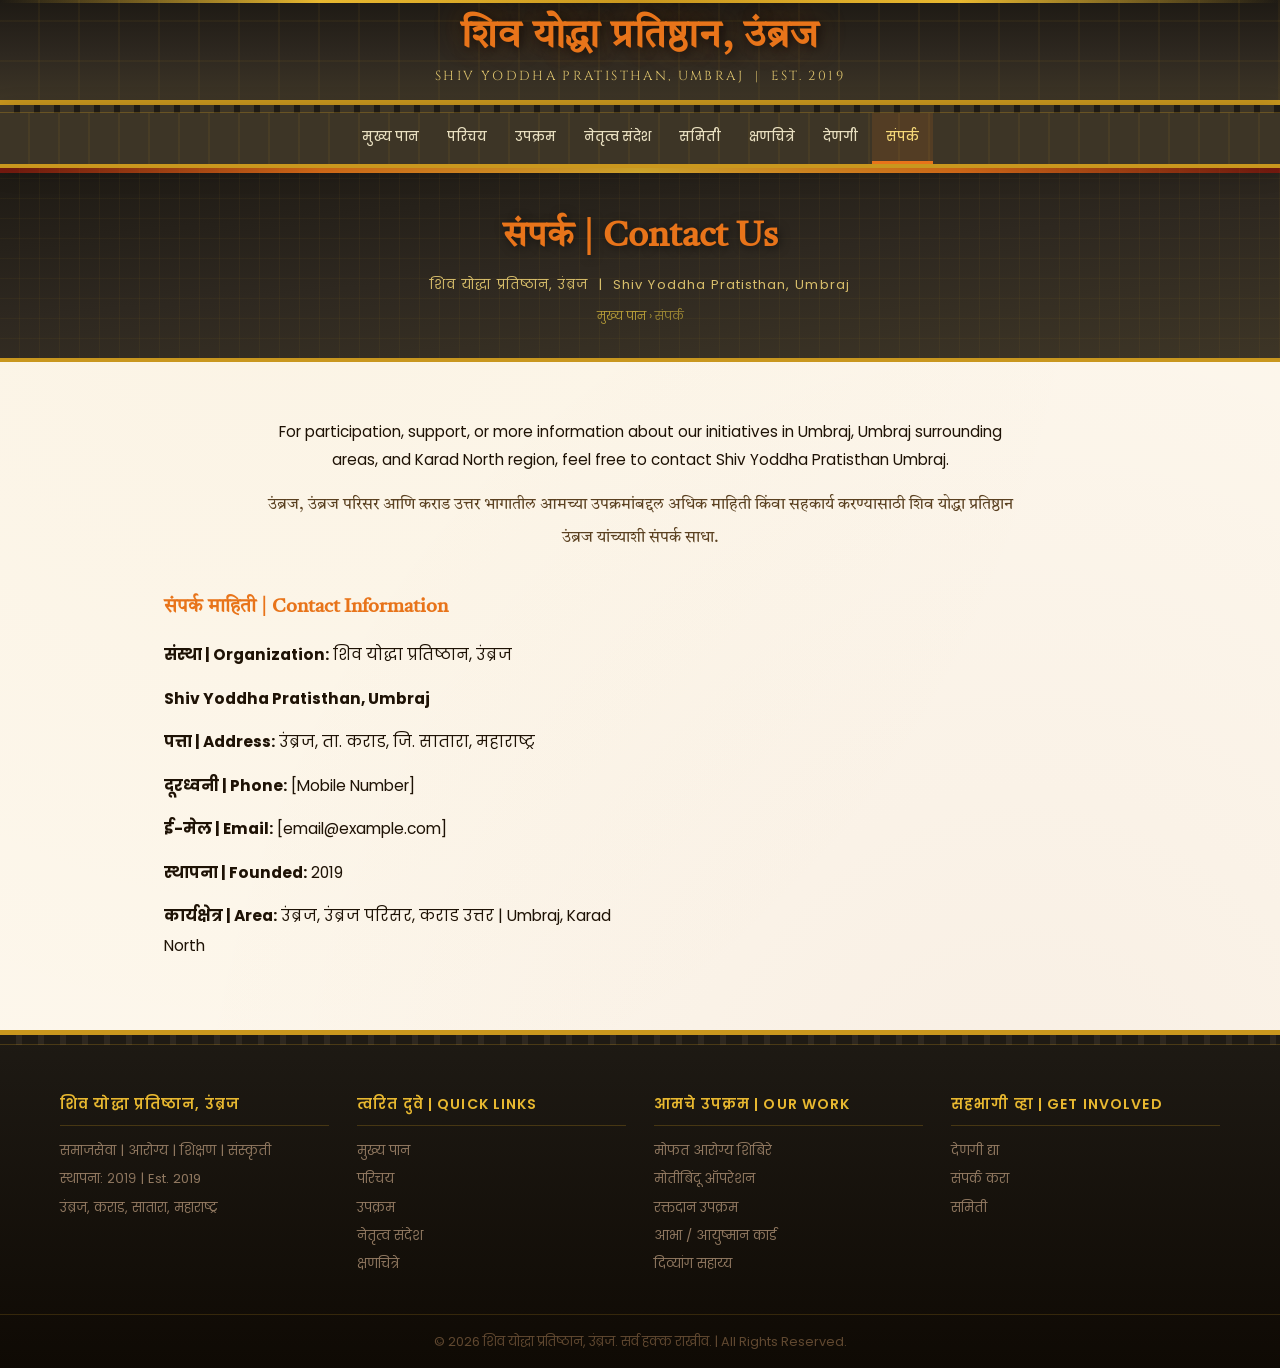
==== commit 99b61c11: "minor changes" ====
--- a/contact.html
+++ b/contact.html
@@ -25,7 +25,6 @@
     <li><a href="samiti.html">समिती</a></li>
     <li><a href="photo-gallery.html">क्षणचित्रे</a></li>
     <li><a href="donate.html">देणगी</a></li>
-    <li><a href="volunteer.html">स्वयंसेवक</a></li>
     <li><a href="contact.html" class="active">संपर्क</a></li>
   </ul>
 </nav>
@@ -52,16 +51,7 @@
       <p><strong>स्थापना | Founded:</strong> 2019</p>
       <p><strong>कार्यक्षेत्र | Area:</strong> उंब्रज, उंब्रज परिसर, कराड उत्तर | Umbraj, Karad North</p>
     </div>
-    <div class="contact-form-block">
-      <h3>संदेश पाठवा | Send Message</h3>
-      <form onsubmit="handleContact(event)">
-        <input type="text" name="name" placeholder="आपले नाव | Your Name" required autocomplete="name" />
-        <input type="email" name="email" placeholder="ई-मेल | Email Address" autocomplete="email" />
-        <input type="tel" name="phone" placeholder="भ्रमणध्वनी | Phone Number" autocomplete="tel" />
-        <textarea name="message" placeholder="आपला संदेश लिहा... | Write your message..." required></textarea>
-        <button type="submit" class="btn-primary">संदेश पाठवा | Send Message</button>
-      </form>
-    </div>
+
   </div>
 </div>
 
@@ -97,7 +87,6 @@
       <h4>सहभागी व्हा | Get Involved</h4>
       <ul>
         <li><a href="donate.html">देणगी द्या</a></li>
-        <li><a href="volunteer.html">स्वयंसेवक व्हा</a></li>
         <li><a href="contact.html">संपर्क करा</a></li>
         <li><a href="samiti.html">समिती</a></li>
       </ul>
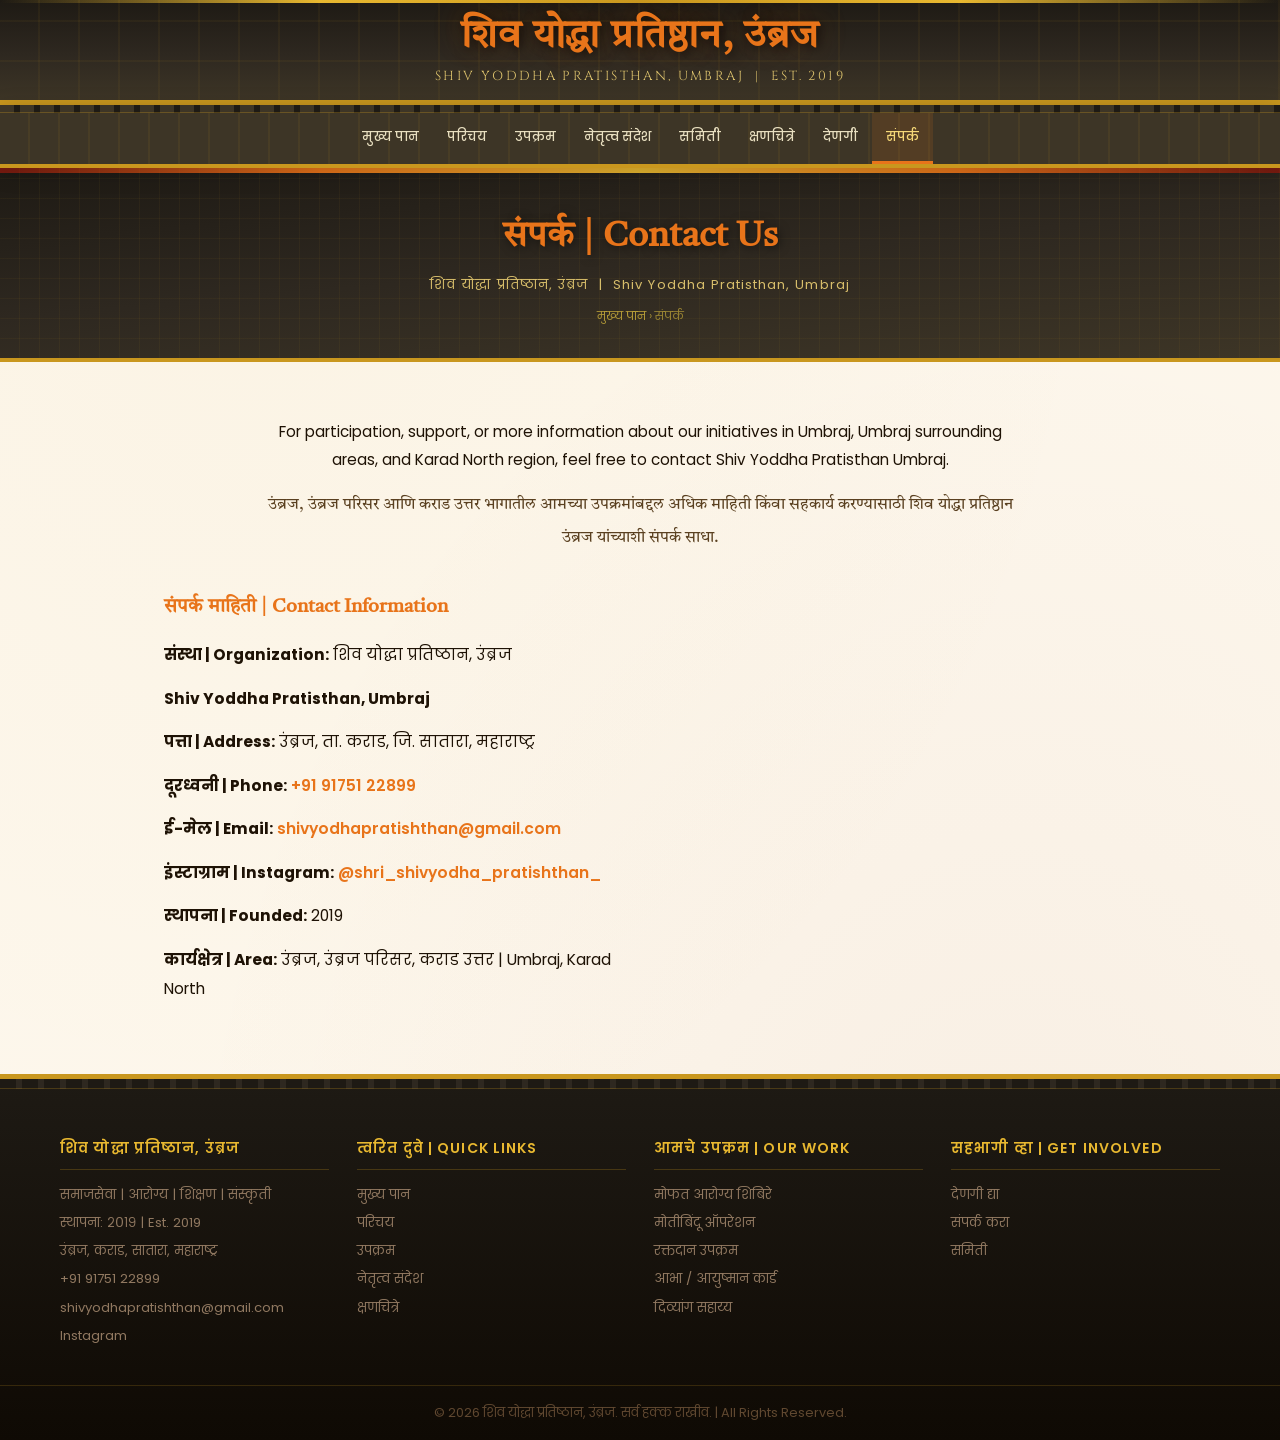
==== commit 7d2f1c5e: "My website changes" ====
--- a/contact.html
+++ b/contact.html
@@ -46,8 +46,9 @@
       <p><strong>संस्था | Organization:</strong> शिव योद्धा प्रतिष्ठान, उंब्रज</p>
       <p><strong>Shiv Yoddha Pratisthan, Umbraj</strong></p>
       <p><strong>पत्ता | Address:</strong> उंब्रज, ता. कराड, जि. सातारा, महाराष्ट्र</p>
-      <p><strong>दूरध्वनी | Phone:</strong> [Mobile Number]</p>
-      <p><strong>ई-मेल | Email:</strong> [email@example.com]</p>
+      <p><strong>दूरध्वनी | Phone:</strong> <a href="tel:+919175122899">+91 91751 22899</a></p>
+      <p><strong>ई-मेल | Email:</strong> <a href="mailto:shivyodhapratishthan@gmail.com">shivyodhapratishthan@gmail.com</a></p>
+      <p><strong>इंस्टाग्राम | Instagram:</strong> <a href="https://www.instagram.com/shri_shivyodha_pratishthan_/" target="_blank" rel="noopener noreferrer">@shri_shivyodha_pratishthan_</a></p>
       <p><strong>स्थापना | Founded:</strong> 2019</p>
       <p><strong>कार्यक्षेत्र | Area:</strong> उंब्रज, उंब्रज परिसर, कराड उत्तर | Umbraj, Karad North</p>
     </div>
@@ -62,6 +63,9 @@
       <p>समाजसेवा | आरोग्य | शिक्षण | संस्कृती</p>
       <p>स्थापना: २०१९ | Est. 2019</p>
       <p>उंब्रज, कराड, सातारा, महाराष्ट्र</p>
+      <p><a href="tel:+919175122899">+91 91751 22899</a></p>
+      <p><a href="mailto:shivyodhapratishthan@gmail.com">shivyodhapratishthan@gmail.com</a></p>
+      <p><a href="https://www.instagram.com/shri_shivyodha_pratishthan_/" target="_blank" rel="noopener noreferrer">Instagram</a></p>
     </div>
     <div class="footer-col">
       <h4>त्वरित दुवे | Quick Links</h4>
--- a/css/style.css
+++ b/css/style.css
@@ -179,23 +179,30 @@
 }
 
 /* ===========================
-   HERO SECTION  — Fort at dusk sky
+   HERO SECTION  — Monument blended into dusk sky
 =========================== */
 .hero-section {
-  background:
-    linear-gradient(175deg,
-      #0f0a04 0%,
-      #2a1200 25%,
-      #3d1800 50%,
-      #1e0e00 75%,
-      #0f0a04 100%);
-  padding: 90px 20px 80px;
+  background: #0f0a04;
+  padding: 100px 20px 110px;
+  min-height: 78vh;
+  display: flex;
+  align-items: center;
+  justify-content: center;
   text-align: center;
   position: relative;
   overflow: hidden;
   border-bottom: 5px solid var(--gold);
 }
-/* Stars/texture across dark sky */
+.hero-bg {
+  position: absolute;
+  inset: 0;
+  background: url('../images/hero-monument.jpg?v=2') center 58% / cover no-repeat;
+  filter: brightness(0.58) saturate(0.62) sepia(0.38) contrast(1.08);
+  transform: scale(1.04);
+  z-index: 0;
+  pointer-events: none;
+}
+/* Warm dusk wash + vignette so the photo melts into the theme */
 .hero-section::before {
   content: '';
   position: absolute;
@@ -208,9 +215,16 @@
     radial-gradient(1px 1px at 30% 35%, rgba(255,220,120,0.25) 0%, transparent 100%),
     radial-gradient(1px 1px at 60% 30%, rgba(255,220,120,0.3)  0%, transparent 100%),
     radial-gradient(2px 2px at 92% 25%, rgba(255,200,80,0.5)   0%, transparent 100%),
-    /* Warm saffron glow at horizon */
-    radial-gradient(ellipse 80% 30% at 50% 100%, rgba(232,116,26,0.3) 0%, transparent 70%);
-  pointer-events: none;
+    radial-gradient(ellipse 70% 55% at 50% 40%, rgba(15,10,4,0.15) 0%, rgba(15,10,4,0.55) 100%),
+    linear-gradient(180deg,
+      rgba(15, 10, 4, 0.58) 0%,
+      rgba(61, 24, 0, 0.22) 28%,
+      rgba(122, 26, 16, 0.18) 52%,
+      rgba(15, 10, 4, 0.45) 78%,
+      rgba(15, 10, 4, 0.82) 100%),
+    radial-gradient(ellipse 80% 30% at 50% 100%, rgba(232,116,26,0.28) 0%, transparent 70%);
+  pointer-events: none;
+  z-index: 1;
 }
 /* Fort silhouette at the bottom of hero — inline SVG via data URI */
 .hero-section::after {
@@ -222,7 +236,14 @@
   pointer-events: none;
   z-index: 2;
 }
-.hero-content { position: relative; z-index: 3; max-width: 900px; margin: 0 auto; }
+.hero-content {
+  position: relative;
+  z-index: 3;
+  max-width: 900px;
+  margin: 0 auto;
+  padding: 28px 22px;
+  background: radial-gradient(ellipse at center, rgba(15,10,4,0.42) 0%, rgba(15,10,4,0.08) 70%, transparent 100%);
+}
 .hero-badge {
   display: inline-block;
   padding: 5px 22px;
@@ -699,6 +720,8 @@
 .contact-info h3, .contact-form-block h3 { font-family: 'Tiro Devanagari Marathi', serif; color: var(--saffron); font-size: 1.2rem; margin-bottom: 16px; }
 .contact-info p { margin-bottom: 10px; font-size: 0.95rem; color: var(--text-dark); }
 .contact-info strong { color: var(--olive); }
+.contact-info a { color: var(--saffron); font-weight: 600; }
+.contact-info a:hover { color: var(--saffron-dark); text-decoration: underline; }
 .contact-form-block input, .contact-form-block textarea {
   width: 100%; padding: 11px 14px; margin-bottom: 14px;
   border: 2px solid var(--cream-dark); border-radius: var(--radius);
@@ -1018,6 +1041,8 @@
   .masonry-gallery { column-count: 3; }
 }
 @media (max-width: 768px) {
+  .hero-section { min-height: 70vh; padding: 72px 16px 90px; }
+  .hero-bg { background-position: center 52%; }
   .top-banner { flex-direction: column; text-align: center; gap: 8px; padding: 12px; }
   .banner-logo { width: 60px; height: 60px; }
   .main-nav ul { justify-content: flex-start; overflow-x: auto; flex-wrap: nowrap; padding-bottom: 4px; scrollbar-width: none; }
